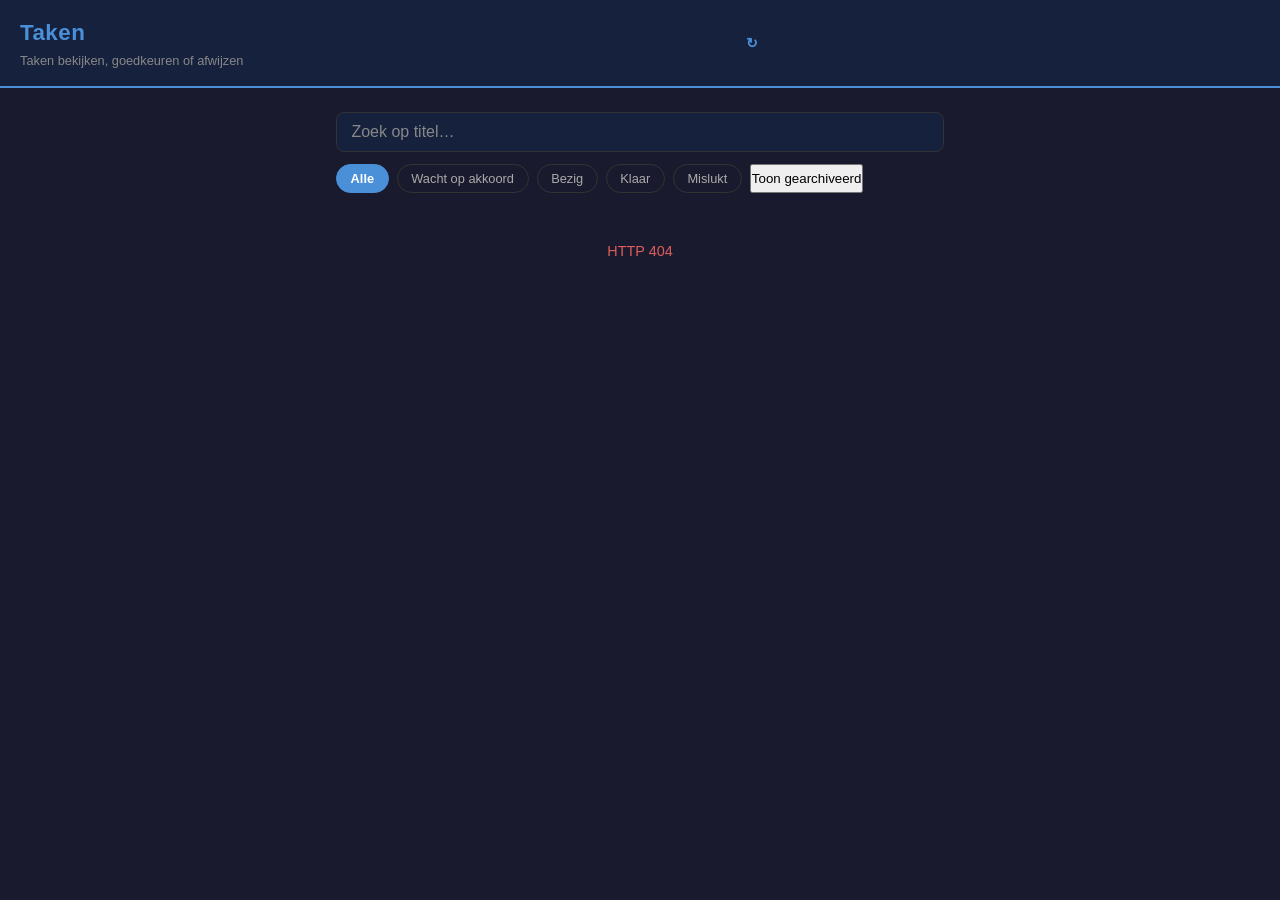
==== index.html @ 44b2c7ac "fix: archiveer-toggle niet meer behandeld als statusfilter De archive-knop had de klasse .filter-btn" ====
<!DOCTYPE html>
<html lang="nl">
<head>
  <meta charset="UTF-8" />
  <meta name="viewport" content="width=device-width, initial-scale=1.0" />
  <meta name="description" content="Takenlijst met akkoord en afwijs functie" />
  <meta name="theme-color" content="#4a90d9" />

  <title>Takenbeheer</title>

  <!-- PWA manifest -->
  <link rel="manifest" href="manifest.json" />

  <!-- iOS PWA support -->
  <meta name="apple-mobile-web-app-capable" content="yes" />
  <meta name="apple-mobile-web-app-status-bar-style" content="black-translucent" />
  <meta name="apple-mobile-web-app-title" content="Taken" />
  <link rel="apple-touch-icon" href="icons/icon-192.png" />

  <link rel="stylesheet" href="style.css" />
</head>
<body>

  <header class="app-header">
    <div class="header-content">
      <div>
        <h1 id="app-titel">Taken</h1>
        <p>Taken bekijken, goedkeuren of afwijzen</p>
      </div>
      <button id="btn-vernieuwen" class="btn btn-vernieuwen" type="button" aria-label="Vernieuwen">↻</button>
    </div>
  </header>

  <main>
    <!-- Search field -->
    <input id="taak-zoek" class="zoekveld" type="search" placeholder="Zoek op titel…" aria-label="Zoek in takenlijst" autocomplete="off" />

    <!-- Filter tabs -->
    <nav class="filter-tabs" aria-label="Filter op status">
      <button class="filter-btn active" type="button" data-filter="alle">Alle</button>
      <button class="filter-btn" type="button" data-filter="wacht_op_akkoord">Wacht op akkoord</button>
      <button class="filter-btn" type="button" data-filter="bezig">Bezig</button>
      <button class="filter-btn" type="button" data-filter="klaar">Klaar</button>
      <button class="filter-btn" type="button" data-filter="mislukt">Mislukt</button>
      <button class="filter-btn-gearchiveerd" type="button" id="btn-gearchiveerd">Toon gearchiveerd</button>
    </nav>

    <!-- Wacht op akkoord teller -->
    <div id="wacht-akkoord-teller" class="wacht-akkoord-teller" style="display: none;"></div>

    <!-- Task list, populated by app.js -->
    <ul id="taak-lijst" aria-live="polite" aria-label="Takenlijst">
      <li class="status-msg">Laden…</li>
    </ul>
  </main>

  <script src="app.js"></script>
</body>
</html>
---- style.css ----
/* === Reset & base === */
*, *::before, *::after {
  box-sizing: border-box;
  margin: 0;
  padding: 0;
}

html {
  font-size: 16px;
  -webkit-text-size-adjust: 100%;
}

body {
  font-family: -apple-system, BlinkMacSystemFont, 'Segoe UI', Roboto, sans-serif;
  background-color: #1a1a2e;
  color: #e8e8f0;
  min-height: 100vh;
  line-height: 1.5;
}

/* === App shell === */
.app-header {
  background-color: #16213e;
  border-bottom: 2px solid #4a90d9;
  padding: 1rem 1.25rem;
  position: sticky;
  top: 0;
  z-index: 100;
}

.header-content {
  display: flex;
  justify-content: space-between;
  align-items: center;
}

.btn-vernieuwen {
  background-color: transparent;
  color: #4a90d9;
  border: 1px solid #4a90d9;
  font-size: 1.2rem;
  padding: 0.3rem;
  width: 2.4rem;
  height: 2.4rem;
  border-radius: 50%;
  flex: 0 0 auto;
  display: flex;
  align-items: center;
  justify-content: center;
}

.btn-vernieuwen:hover {
  background-color: rgba(74, 144, 217, 0.1);
}

.app-header h1 {
  font-size: 1.25rem;
  font-weight: 700;
  color: #4a90d9;
  letter-spacing: 0.02em;
}

.app-header p {
  font-size: 0.8rem;
  color: #888;
  margin-top: 0.1rem;
}

main {
  padding: 1rem;
  max-width: 640px;
  margin: 0 auto;
}

/* === Search field === */
.zoekveld {
  display: block;
  width: 100%;
  margin-bottom: 0.75rem;
  padding: 0.6rem 0.9rem;
  border: 1.5px solid #333;
  border-radius: 0.5rem;
  background-color: #16213e;
  color: #e8e8f0;
  font-size: 1rem; /* 16px avoids iOS zoom on focus */
  font-family: inherit;
}

.zoekveld::placeholder {
  color: #888;
}

.zoekveld:focus {
  border-color: #4a90d9;
  outline: none;
}

/* === Status filter tabs === */
.filter-tabs {
  display: flex;
  gap: 0.5rem;
  flex-wrap: wrap; /* wrap on narrow screens so every option stays visible */
  margin-bottom: 1rem;
}

.filter-btn {
  flex-shrink: 0;
  padding: 0.4rem 0.85rem;
  border: 1.5px solid #333;
  border-radius: 1.5rem;
  background: transparent;
  color: #aaa;
  font-size: 0.8rem;
  cursor: pointer;
  transition: all 0.15s ease;
  white-space: nowrap;
}

.filter-btn:hover,
.filter-btn:focus {
  border-color: #4a90d9;
  color: #e8e8f0;
  outline: none;
}

.filter-btn.active {
  background-color: #4a90d9;
  border-color: #4a90d9;
  color: #fff;
  font-weight: 600;
}

/* === Wacht op akkoord teller === */
.wacht-akkoord-teller {
  background-color: rgba(255, 180, 0, 0.15);
  border: 1px solid rgba(255, 180, 0, 0.3);
  color: #f5a623;
  padding: 0.6rem 1rem;
  border-radius: 0.5rem;
  margin-bottom: 1rem;
  font-size: 0.9rem;
  font-weight: 500;
  text-align: center;
}

/* === Archived toggle button active state === */
.filter-btn-gearchiveerd.active {
  background-color: #f5a623;
  border-color: #f5a623;
  color: #1a1a2e;
  font-weight: 600;
}

/* === Task list === */
#taak-lijst {
  list-style: none;
  display: flex;
  flex-direction: column;
  gap: 0.75rem;
}

/* Loading / empty state */
.status-msg {
  text-align: center;
  padding: 2rem 1rem;
  color: #666;
  font-size: 0.9rem;
}

.status-msg.error {
  color: #e05c5c;
}

/* === Task card === */
.taak-kaart {
  background-color: #16213e;
  border-radius: 0.75rem;
  padding: 1rem 1.1rem;
  border: 1px solid #2a2a4a;
  transition: border-color 0.2s ease;
}

.taak-kaart:focus-within {
  border-color: #4a90d9;
}

/* Status badge */
.status-badge {
  display: inline-block;
  font-size: 0.7rem;
  font-weight: 700;
  text-transform: uppercase;
  letter-spacing: 0.05em;
  padding: 0.15rem 0.5rem;
  border-radius: 0.25rem;
  margin-bottom: 0.5rem;
}

.status-badge.nieuw {
  background-color: rgba(158, 158, 158, 0.15);
  color: #9e9e9e;
  border: 1px solid rgba(158, 158, 158, 0.3);
}

.status-badge.gepland {
  background-color: rgba(3, 169, 244, 0.15);
  color: #03a9f4;
  border: 1px solid rgba(3, 169, 244, 0.3);
}

.status-badge.bezig {
  background-color: rgba(33, 150, 243, 0.15);
  color: #2196f3;
  border: 1px solid rgba(33, 150, 243, 0.3);
}

.status-badge.wacht_op_akkoord {
  background-color: rgba(255, 180, 0, 0.15);
  color: #f5a623;
  border: 1px solid rgba(255, 180, 0, 0.3);
}

.status-badge.klaar {
  background-color: rgba(39, 174, 96, 0.15);
  color: #27ae60;
  border: 1px solid rgba(39, 174, 96, 0.3);
}

.status-badge.mislukt,
.status-badge.geannuleerd {
  background-color: rgba(224, 92, 92, 0.15);
  color: #e05c5c;
  border: 1px solid rgba(224, 92, 92, 0.3);
}

/* Task title */
.taak-titel {
  font-size: 0.95rem;
  font-weight: 500;
  color: #e8e8f0;
  margin-bottom: 0.25rem;
}

.taak-kaart[data-status="klaar"] .taak-titel,
.taak-kaart[data-status="mislukt"] .taak-titel,
.taak-kaart[data-status="geannuleerd"] .taak-titel {
  opacity: 0.7;
}

.taak-meta {
  font-size: 0.75rem;
  color: #888;
  margin-bottom: 0.75rem;
}

/* Action buttons */
.taak-acties {
  justify-content: flex-end;
  display: flex;
  gap: 0.6rem;
}

.btn {
  flex: 1;
  padding: 0.55rem 0.5rem;
  border: none;
  border-radius: 0.5rem;
  font-size: 0.875rem;
  font-weight: 600;
  cursor: pointer;
  transition: opacity 0.15s ease, transform 0.1s ease;
  display: flex;
  align-items: center;
  justify-content: center;
  gap: 0.3rem;
}

.btn:active:not(:disabled) {
  transform: scale(0.97);
}

.btn:focus {
  outline: 2px solid #4a90d9;
  outline-offset: 2px;
}

.btn:disabled {
  opacity: 0.5;
  cursor: not-allowed;
  transform: none;
}

.btn-akkoord {
  background-color: #27ae60;
  color: #fff;
}

.btn-akkoord:hover:not(:disabled) {
  opacity: 0.88;
}

.btn-afwijs {
  background-color: #e05c5c;
  color: #fff;
}

.btn-afwijs:hover:not(:disabled) {
  opacity: 0.88;
}

/* === Responsive: larger screens === */
@media (min-width: 480px) {
  .app-header h1 {
    font-size: 1.4rem;
  }

  .taak-titel {
    font-size: 1rem;
  }

  .btn {
    font-size: 0.9rem;
    padding: 0.6rem 0.75rem;
  }
}

@media (min-width: 640px) {
  main {
    padding: 1.5rem 1rem;
  }
}

/* === Generic icon button (reusable) === */
.icoon-knop {
  flex: none;
  display: inline-flex;
  align-items: center;
  justify-content: center;
  padding: 0.5rem;
  border: none;
  border-radius: 0.5rem;
  background: transparent;
  color: #aaa;
  cursor: pointer;
  transition: background-color 0.15s ease, color 0.15s ease;
  font-size: 1rem;
}

.icoon-knop:hover {
  background-color: rgba(74, 144, 217, 0.12);
  color: #4a90d9;
}

.icoon-knop:focus {
  outline: 2px solid #4a90d9;
  outline-offset: 2px;
}

/* === Task three-dot menu (dropdown) === */
.taak-menu {
  position: relative;
  display: inline-flex;
  flex-direction: column;
  align-items: flex-end;
}

.taak-menu-btn {
  font-size: 1.1rem;
  padding: 0.4rem 0.55rem;
  line-height: 1;
}

.taak-dropdown {
  position: fixed;
  background-color: #16213e;
  border: 1px solid #2a2a4a;
  border-radius: 0.5rem;
  min-width: 130px;
  list-style: none;
  padding: 0.3rem 0;
  z-index: 20;
  box-shadow: 0 4px 12px rgba(0, 0, 0, 0.3);
  display: none;
}




.taak-dropdown li {
  padding: 0.45rem 0.85rem;
  color: #e8e8f0;
  font-size: 0.85rem;
  cursor: pointer;
}

.taak-dropdown li:hover {
  background-color: rgba(74, 144, 217, 0.12);
  color: #4a90d9;
}
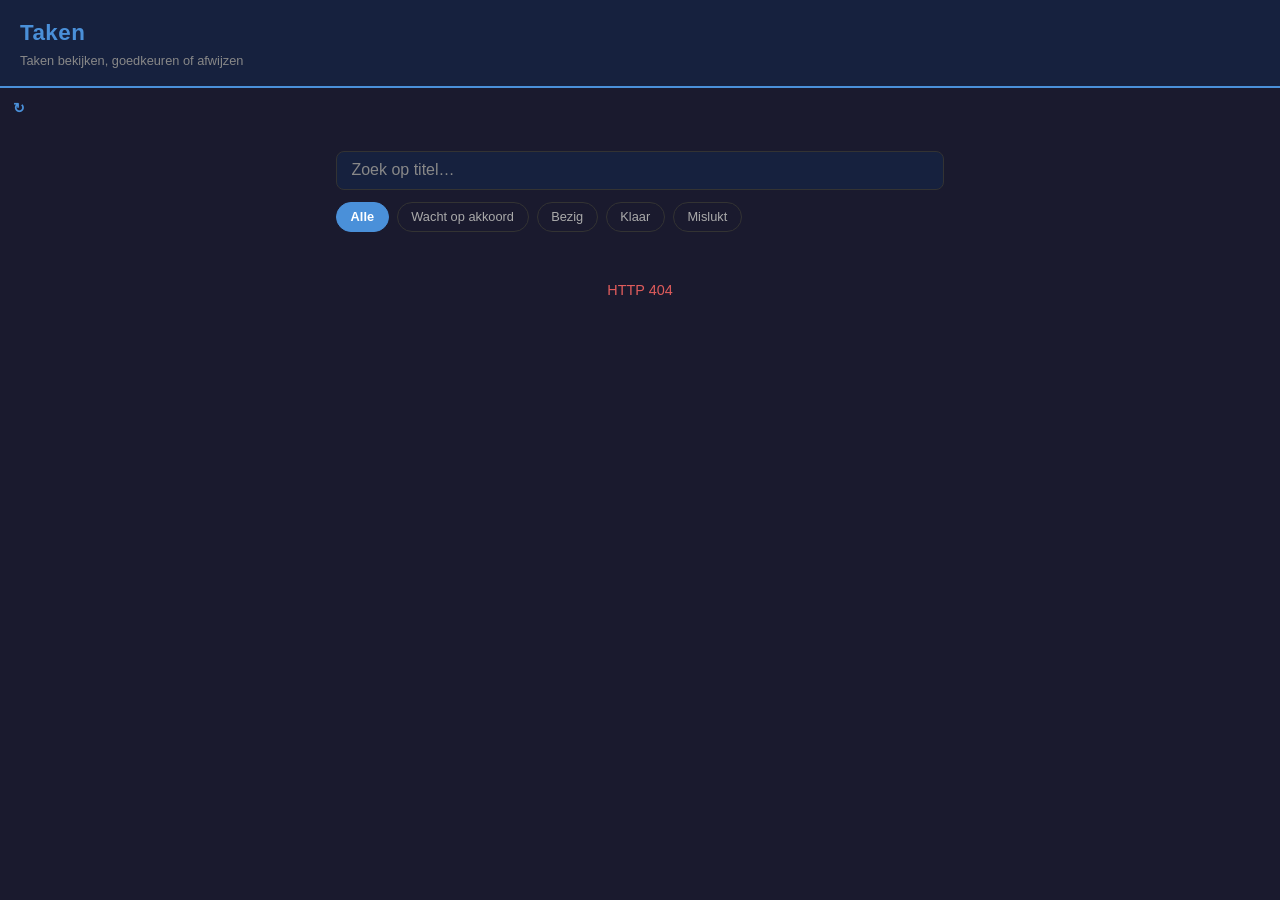
==== commit 500102ee: "Merge agent/bas-35: taak 35 van Bas Akkoord van Bas op 921ba1569fedc5bca54d0dc14f3dd03772e2ee5d. Gem" ====
--- a/index.html
+++ b/index.html
@@ -27,9 +27,10 @@
         <h1 id="app-titel">Taken</h1>
         <p>Taken bekijken, goedkeuren of afwijzen</p>
       </div>
-      <button id="btn-vernieuwen" class="btn btn-vernieuwen" type="button" aria-label="Vernieuwen">↻</button>
+    
     </div>
   </header>
+  <button id="btn-vernieuwen" class="btn btn-vernieuwen" type="button" aria-label="Vernieuwen">↻</button>
 
   <main>
     <!-- Search field -->
@@ -42,7 +43,6 @@
       <button class="filter-btn" type="button" data-filter="bezig">Bezig</button>
       <button class="filter-btn" type="button" data-filter="klaar">Klaar</button>
       <button class="filter-btn" type="button" data-filter="mislukt">Mislukt</button>
-      <button class="filter-btn-gearchiveerd" type="button" id="btn-gearchiveerd">Toon gearchiveerd</button>
     </nav>
 
     <!-- Wacht op akkoord teller -->
--- a/style.css
+++ b/style.css
@@ -141,14 +141,6 @@
   font-size: 0.9rem;
   font-weight: 500;
   text-align: center;
-}
-
-/* === Archived toggle button active state === */
-.filter-btn-gearchiveerd.active {
-  background-color: #f5a623;
-  border-color: #f5a623;
-  color: #1a1a2e;
-  font-weight: 600;
 }
 
 /* === Task list === */
@@ -398,3 +390,19 @@
   color: #4a90d9;
 }
 
+
+/* === Embedded in iframe (hub shell) === */
+html.ingebed .app-header {
+  display: none;
+}
+
+html.ingebed .btn-vernieuwen {
+  position: fixed;
+  top: 0.75rem;
+  right: 1rem;
+  z-index: 200;
+}
+
+html.ingebed main {
+  padding-top: 3rem;
+}
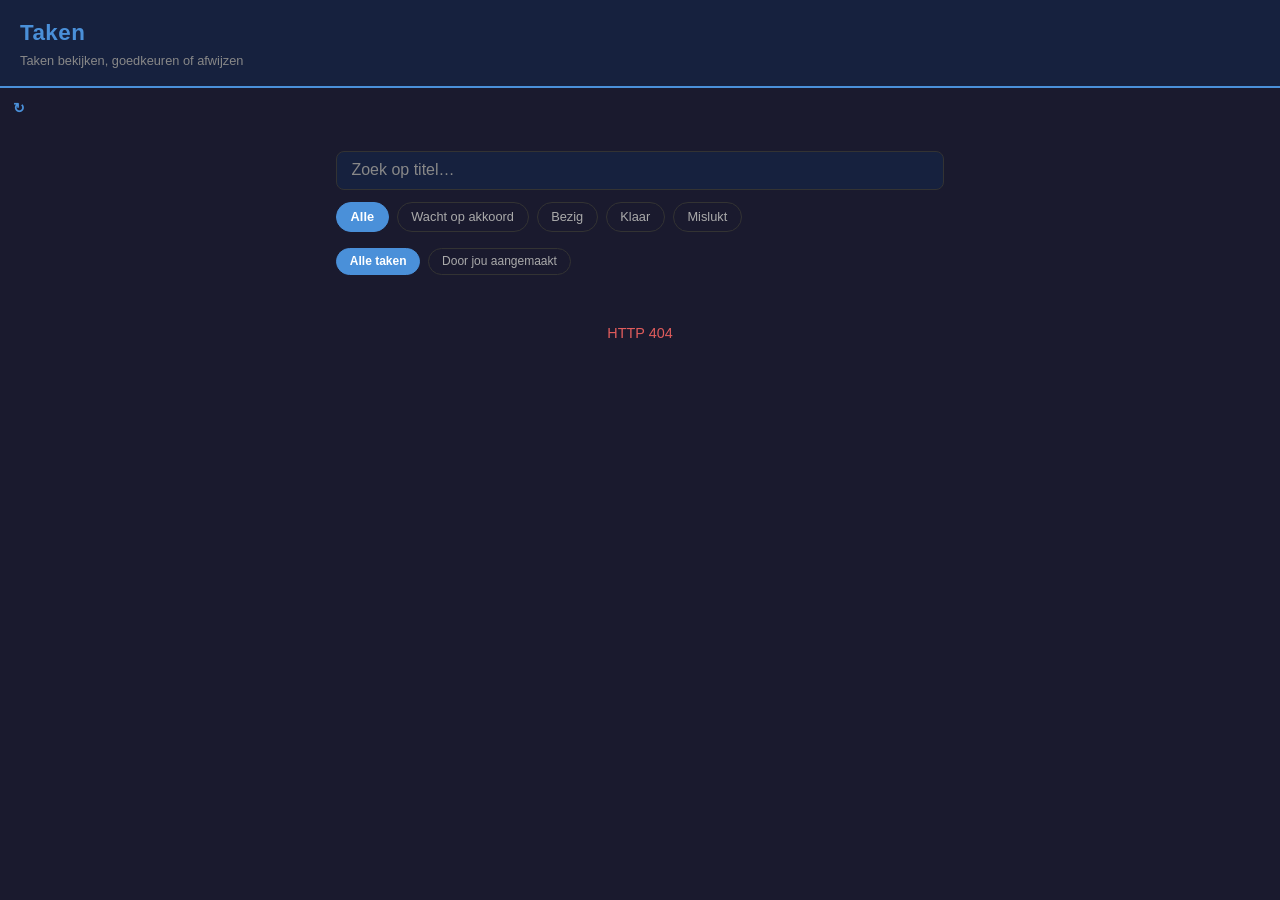
==== commit e6f236a2: "feat(taak 38): eigenaar-filter, gekleurde rand, eigen label, teller fix - Toevoegen van eigenaar-fil" ====
--- a/index.html
+++ b/index.html
@@ -45,6 +45,12 @@
       <button class="filter-btn" type="button" data-filter="mislukt">Mislukt</button>
     </nav>
 
+    <!-- Owner filter -->
+    <nav class="eigenaar-filter" aria-label="Filter op eigenaar">
+      <button class="eigenaar-filter-btn active" type="button" data-eigenaarfilter="alle">Alle taken</button>
+      <button class="eigenaar-filter-btn" type="button" data-eigenaarfilter="eigen">Door jou aangemaakt</button>
+    </nav>
+
     <!-- Wacht op akkoord teller -->
     <div id="wacht-akkoord-teller" class="wacht-akkoord-teller" style="display: none;"></div>
 
--- a/style.css
+++ b/style.css
@@ -130,7 +130,49 @@
   font-weight: 600;
 }
 
-/* === Wacht op akkoord teller === */
+
+/* === Owner filter === */
+.eigenaar-filter {
+  display: flex;
+  gap: 0.5rem;
+  flex-wrap: wrap;
+  margin-bottom: 1rem;
+}
+
+.eigenaar-filter-btn {
+  flex-shrink: 0;
+  padding: 0.35rem 0.8rem;
+  border: 1.5px solid #333;
+  border-radius: 1.5rem;
+  background: transparent;
+  color: #aaa;
+  font-size: 0.75rem;
+  cursor: pointer;
+  transition: all 0.15s ease;
+  white-space: nowrap;
+}
+
+.eigenaar-filter-btn:hover,
+.eigenaar-filter-btn:focus {
+  border-color: #4a90d9;
+  color: #e8e8f0;
+  outline: none;
+}
+
+.eigenaar-filter-btn.active {
+  background-color: #4a90d9;
+  border-color: #4a90d9;
+  color: #fff;
+  font-weight: 600;
+}
+
+/* === Owner label on task cards === */
+.eigenaar-label {
+  display: block;
+  font-size: 0.7rem;
+  font-weight: 600;
+  margin-bottom: 0.25rem;
+}
 .wacht-akkoord-teller {
   background-color: rgba(255, 180, 0, 0.15);
   border: 1px solid rgba(255, 180, 0, 0.3);
@@ -169,6 +211,7 @@
   border-radius: 0.75rem;
   padding: 1rem 1.1rem;
   border: 1px solid #2a2a4a;
+  border-left: 4px solid var(--eigenaar-kleur, transparent);
   transition: border-color 0.2s ease;
 }
 
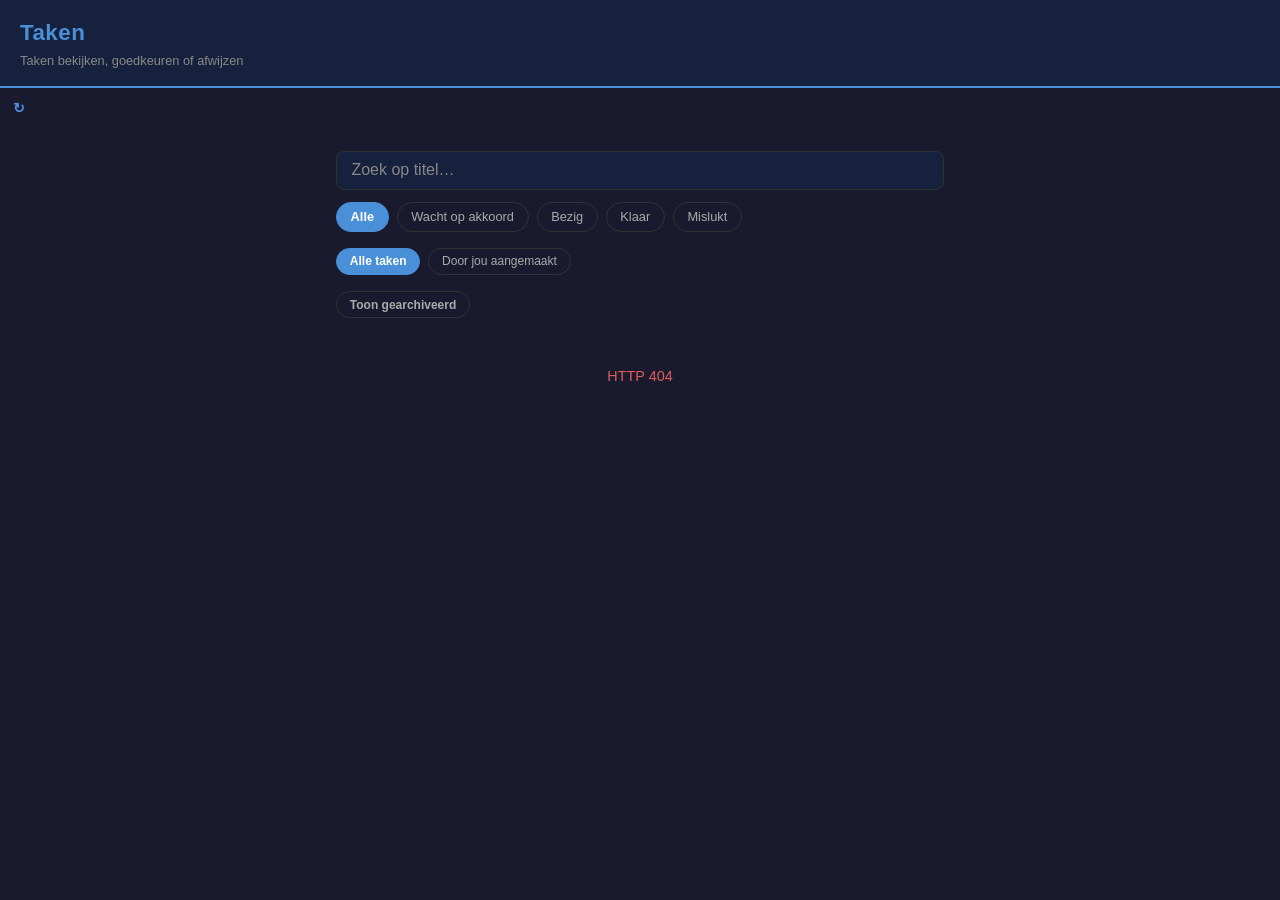
==== commit 22895c86: "feat(taak 40): knop om gearchiveerde taken te tonen of te verbergen Archive button on archived cards" ====
--- a/index.html
+++ b/index.html
@@ -51,6 +51,9 @@
       <button class="eigenaar-filter-btn" type="button" data-eigenaarfilter="eigen">Door jou aangemaakt</button>
     </nav>
 
+    <!-- Archived toggle -->
+    <button id="btn-toon-gearchiveerd" class="btn btn-toon-gearchiveerd" type="button" aria-pressed="false">Toon gearchiveerd</button>
+
     <!-- Wacht op akkoord teller -->
     <div id="wacht-akkoord-teller" class="wacht-akkoord-teller" style="display: none;"></div>
 
--- a/style.css
+++ b/style.css
@@ -449,3 +449,19 @@
 html.ingebed main {
   padding-top: 3rem;
 }
+
+.btn-toon-gearchiveerd {
+  margin-bottom: 1rem;
+  padding: 0.35rem 0.8rem;
+  border: 1.5px solid #333;
+  border-radius: 1.5rem;
+  background: transparent;
+  color: #aaa;
+  font-size: 0.75rem;
+  cursor: pointer;
+}
+
+.btn-toon-gearchiveerd[aria-pressed="true"] {
+  border-color: #4a90d9;
+  color: #e8e8f0;
+}
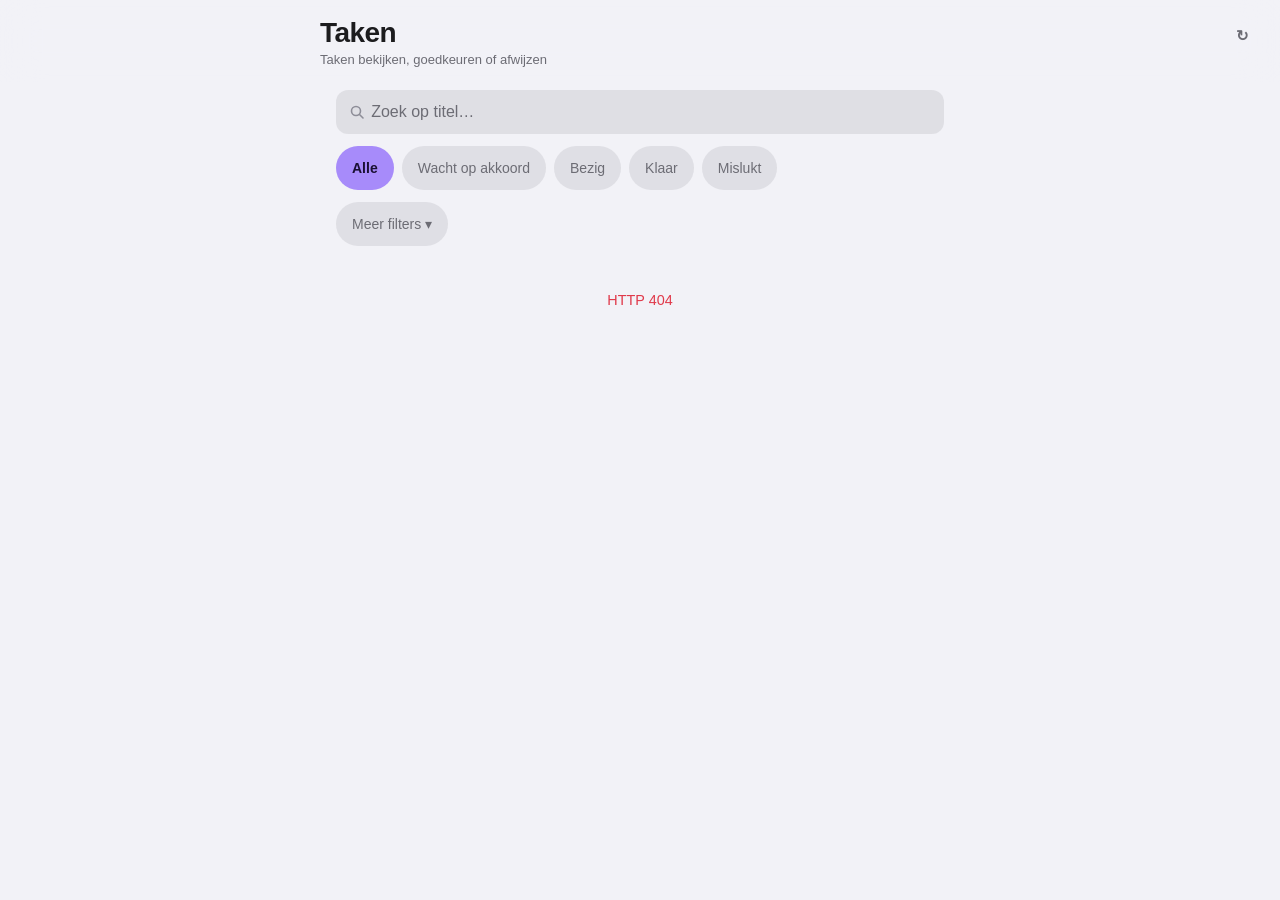
==== commit 89195eb4: "Toasts, reject bottom sheet, filter menu and relative time in app.js Replace alert()/confirm() for a" ====
--- a/index.html
+++ b/index.html
@@ -2,9 +2,9 @@
 <html lang="nl">
 <head>
   <meta charset="UTF-8" />
-  <meta name="viewport" content="width=device-width, initial-scale=1.0" />
+  <meta name="viewport" content="width=device-width, initial-scale=1.0, viewport-fit=cover" />
   <meta name="description" content="Takenlijst met akkoord en afwijs functie" />
-  <meta name="theme-color" content="#4a90d9" />
+  <meta name="theme-color" content="#a78bfa" />
 
   <title>Takenbeheer</title>
 
@@ -45,14 +45,17 @@
       <button class="filter-btn" type="button" data-filter="mislukt">Mislukt</button>
     </nav>
 
-    <!-- Owner filter -->
-    <nav class="eigenaar-filter" aria-label="Filter op eigenaar">
-      <button class="eigenaar-filter-btn active" type="button" data-eigenaarfilter="alle">Alle taken</button>
-      <button class="eigenaar-filter-btn" type="button" data-eigenaarfilter="eigen">Door jou aangemaakt</button>
-    </nav>
-
-    <!-- Archived toggle -->
-    <button id="btn-toon-gearchiveerd" class="btn btn-toon-gearchiveerd" type="button" aria-pressed="false">Toon gearchiveerd</button>
+    <!-- Secondary filters: owner filter and archived toggle in one small menu -->
+    <div class="filter-extra">
+      <button id="btn-filtermenu" class="btn btn-filtermenu" type="button" aria-expanded="false" aria-controls="filter-menu">Meer filters ▾</button>
+      <div id="filter-menu" class="filter-menu" hidden>
+        <nav class="eigenaar-filter" aria-label="Filter op eigenaar">
+          <button class="eigenaar-filter-btn active" type="button" data-eigenaarfilter="alle">Alle taken</button>
+          <button class="eigenaar-filter-btn" type="button" data-eigenaarfilter="eigen">Door jou aangemaakt</button>
+        </nav>
+        <button id="btn-toon-gearchiveerd" class="btn btn-toon-gearchiveerd" type="button" aria-pressed="false">Toon gearchiveerd</button>
+      </div>
+    </div>
 
     <!-- Wacht op akkoord teller -->
     <div id="wacht-akkoord-teller" class="wacht-akkoord-teller" style="display: none;"></div>
@@ -63,6 +66,24 @@
     </ul>
   </main>
 
+  <!-- Toasts for outcomes -->
+  <div id="toasts" class="toasts" aria-live="polite" aria-atomic="false"></div>
+
+  <!-- Bottom sheet: reject with reason -->
+  <div id="afwijs-sheet" class="sheet" hidden>
+    <div id="afwijs-backdrop" class="sheet-backdrop"></div>
+    <div class="sheet-paneel" role="dialog" aria-modal="true" aria-labelledby="afwijs-titel">
+      <h2 id="afwijs-titel" class="sheet-titel">Taak afwijzen</h2>
+      <p id="afwijs-taak" class="sheet-taak"></p>
+      <label for="afwijs-reden" class="sheet-label">Reden (optioneel)</label>
+      <textarea id="afwijs-reden" class="sheet-reden" rows="3" maxlength="500" placeholder="Waarom wijs je dit af?"></textarea>
+      <div class="sheet-acties">
+        <button id="afwijs-annuleer" class="btn btn-details" type="button">Annuleren</button>
+        <button id="afwijs-bevestig" class="btn btn-afwijs-bevestig" type="button">Afwijzen</button>
+      </div>
+    </div>
+  </div>
+
   <script src="app.js"></script>
 </body>
 </html>
--- a/style.css
+++ b/style.css
@@ -1,3 +1,57 @@
+/* === Theme tokens === */
+:root {
+  color-scheme: dark light;
+  --accent: #a78bfa;
+  --accent-light: #c4b5fd;
+  --accent-dark: #7c5cd6;
+  --accent-text: #c4b5fd;       /* accent for text/links on the background */
+  --on-accent: #1a1033;         /* text on a filled accent surface */
+  --bg: #0b0b10;
+  --card: #16161d;
+  --fill: rgba(255, 255, 255, 0.08);   /* search field, inactive chips */
+  --fill-hover: rgba(255, 255, 255, 0.13);
+  --text: #f2f2f7;
+  --text-2: #9a9aa5;
+  --text-3: #6c6c76;
+  --sep: rgba(255, 255, 255, 0.08);
+  --blur-bg: rgba(11, 11, 16, 0.78);
+  --shadow: 0 8px 28px rgba(0, 0, 0, 0.5);
+  --focus: 0 0 0 3px rgba(167, 139, 250, 0.45);
+  --dot-nieuw: #8e8e98;
+  --dot-gepland: #a5a5b0;
+  --dot-bezig: #e3b341;
+  --dot-wacht: #f0883e;
+  --dot-klaar: #4cc38a;
+  --dot-mislukt: #f0616d;
+  --safe-t: env(safe-area-inset-top, 0px);
+  --safe-r: env(safe-area-inset-right, 0px);
+  --safe-b: env(safe-area-inset-bottom, 0px);
+  --safe-l: env(safe-area-inset-left, 0px);
+}
+
+@media (prefers-color-scheme: light) {
+  :root {
+    --accent-text: #7c5cd6;
+    --bg: #f2f2f7;
+    --card: #ffffff;
+    --fill: rgba(60, 60, 67, 0.1);
+    --fill-hover: rgba(60, 60, 67, 0.16);
+    --text: #1c1c1e;
+    --text-2: #6c6c74;
+    --text-3: #8e8e96;
+    --sep: rgba(60, 60, 67, 0.12);
+    --blur-bg: rgba(242, 242, 247, 0.8);
+    --shadow: 0 8px 28px rgba(0, 0, 0, 0.16);
+    --focus: 0 0 0 3px rgba(124, 92, 214, 0.4);
+    --dot-nieuw: #8e8e93;
+    --dot-gepland: #aeaeb2;
+    --dot-bezig: #d99a00;
+    --dot-wacht: #e8710a;
+    --dot-klaar: #2fa56b;
+    --dot-mislukt: #e0394a;
+  }
+}
+
 /* === Reset & base === */
 *, *::before, *::after {
   box-sizing: border-box;
@@ -11,18 +65,38 @@
 }
 
 body {
-  font-family: -apple-system, BlinkMacSystemFont, 'Segoe UI', Roboto, sans-serif;
-  background-color: #1a1a2e;
-  color: #e8e8f0;
+  font-family: -apple-system, BlinkMacSystemFont, 'SF Pro Text', 'Segoe UI', Roboto, sans-serif;
+  background-color: var(--bg);
+  color: var(--text);
   min-height: 100vh;
-  line-height: 1.5;
+  line-height: 1.45;
+  -webkit-font-smoothing: antialiased;
+  padding-left: var(--safe-l);
+  padding-right: var(--safe-r);
+  padding-bottom: var(--safe-b);
+}
+
+button {
+  font-family: inherit;
+  -webkit-tap-highlight-color: transparent;
+}
+
+a {
+  color: var(--accent-text);
+}
+
+:focus-visible {
+  outline: 2px solid var(--accent);
+  outline-offset: 2px;
+  box-shadow: var(--focus);
 }
 
 /* === App shell === */
 .app-header {
-  background-color: #16213e;
-  border-bottom: 2px solid #4a90d9;
-  padding: 1rem 1.25rem;
+  background-color: var(--blur-bg);
+  -webkit-backdrop-filter: saturate(180%) blur(20px);
+  backdrop-filter: saturate(180%) blur(20px);
+  padding: calc(1rem + var(--safe-t)) 1.25rem 0.75rem;
   position: sticky;
   top: 0;
   z-index: 100;
@@ -32,156 +106,173 @@
   display: flex;
   justify-content: space-between;
   align-items: center;
+  max-width: 640px;
+  margin: 0 auto;
+  padding-right: 3.5rem; /* room for the refresh button */
+}
+
+.app-header h1 {
+  font-size: 28px;
+  line-height: 1.2;
+  font-weight: 700;
+  letter-spacing: -0.02em;
+  color: var(--text);
+}
+
+.app-header p {
+  font-size: 13px;
+  color: var(--text-2);
+  margin-top: 0.1rem;
 }
 
 .btn-vernieuwen {
-  background-color: transparent;
-  color: #4a90d9;
-  border: 1px solid #4a90d9;
-  font-size: 1.2rem;
-  padding: 0.3rem;
-  width: 2.4rem;
-  height: 2.4rem;
+  position: fixed;
+  top: calc(0.85rem + var(--safe-t));
+  right: calc(1rem + var(--safe-r));
+  z-index: 200;
+  width: 44px;
+  height: 44px;
+  padding: 0;
+  border: none;
   border-radius: 50%;
-  flex: 0 0 auto;
+  background-color: var(--fill);
+  color: var(--accent-text);
+  font-size: 1.25rem;
+  line-height: 1;
+  cursor: pointer;
   display: flex;
   align-items: center;
   justify-content: center;
+  transition: background-color 0.15s ease;
 }
 
 .btn-vernieuwen:hover {
-  background-color: rgba(74, 144, 217, 0.1);
-}
-
-.app-header h1 {
-  font-size: 1.25rem;
-  font-weight: 700;
-  color: #4a90d9;
-  letter-spacing: 0.02em;
-}
-
-.app-header p {
-  font-size: 0.8rem;
-  color: #888;
-  margin-top: 0.1rem;
+  background-color: var(--fill-hover);
 }
 
 main {
-  padding: 1rem;
+  padding: 0.5rem 1rem 2rem;
   max-width: 640px;
   margin: 0 auto;
 }
 
-/* === Search field === */
+/* === Search field (iOS style) === */
 .zoekveld {
   display: block;
   width: 100%;
+  min-height: 44px;
   margin-bottom: 0.75rem;
-  padding: 0.6rem 0.9rem;
-  border: 1.5px solid #333;
-  border-radius: 0.5rem;
-  background-color: #16213e;
-  color: #e8e8f0;
+  padding: 0.6rem 0.9rem 0.6rem 2.2rem;
+  border: none;
+  border-radius: 12px;
+  background-color: var(--fill);
+  background-image: url("data:image/svg+xml,%3Csvg xmlns='http://www.w3.org/2000/svg' width='16' height='16' viewBox='0 0 16 16' fill='none' stroke='%238e8e98' stroke-width='1.6' stroke-linecap='round'%3E%3Ccircle cx='7' cy='7' r='4.5'/%3E%3Cpath d='m10.5 10.5 3.5 3.5'/%3E%3C/svg%3E");
+  background-repeat: no-repeat;
+  background-position: 0.8rem center;
+  color: var(--text);
   font-size: 1rem; /* 16px avoids iOS zoom on focus */
-  font-family: inherit;
+  -webkit-appearance: none;
+  appearance: none;
 }
 
 .zoekveld::placeholder {
-  color: #888;
+  color: var(--text-2);
 }
 
 .zoekveld:focus {
-  border-color: #4a90d9;
   outline: none;
-}
-
-/* === Status filter tabs === */
+  box-shadow: var(--focus);
+}
+
+/* === Chips: status filter (one scrollable row) === */
 .filter-tabs {
   display: flex;
+  flex-wrap: nowrap;
   gap: 0.5rem;
-  flex-wrap: wrap; /* wrap on narrow screens so every option stays visible */
-  margin-bottom: 1rem;
-}
-
-.filter-btn {
+  overflow-x: auto;
+  -webkit-overflow-scrolling: touch;
+  scrollbar-width: none;
+  margin: 0 -1rem 0.75rem;
+  padding: 0 1rem;
+}
+
+.filter-tabs::-webkit-scrollbar {
+  display: none;
+}
+
+.filter-btn,
+.eigenaar-filter-btn,
+.btn-toon-gearchiveerd {
   flex-shrink: 0;
-  padding: 0.4rem 0.85rem;
-  border: 1.5px solid #333;
-  border-radius: 1.5rem;
-  background: transparent;
-  color: #aaa;
-  font-size: 0.8rem;
+  min-height: 44px;
+  padding: 0.4rem 1rem;
+  border: none;
+  border-radius: 999px;
+  background: var(--fill);
+  color: var(--text-2);
+  font-size: 0.875rem;
+  font-weight: 500;
   cursor: pointer;
-  transition: all 0.15s ease;
   white-space: nowrap;
+  transition: background-color 0.15s ease, color 0.15s ease;
 }
 
 .filter-btn:hover,
-.filter-btn:focus {
-  border-color: #4a90d9;
-  color: #e8e8f0;
-  outline: none;
-}
-
-.filter-btn.active {
-  background-color: #4a90d9;
-  border-color: #4a90d9;
-  color: #fff;
+.eigenaar-filter-btn:hover,
+.btn-toon-gearchiveerd:hover {
+  background: var(--fill-hover);
+  color: var(--text);
+}
+
+.filter-btn.active,
+.eigenaar-filter-btn.active,
+.btn-toon-gearchiveerd[aria-pressed="true"] {
+  background: var(--accent);
+  color: var(--on-accent);
   font-weight: 600;
 }
-
 
 /* === Owner filter === */
 .eigenaar-filter {
   display: flex;
+  flex-wrap: nowrap;
   gap: 0.5rem;
-  flex-wrap: wrap;
+  overflow-x: auto;
+  scrollbar-width: none;
+  margin: 0 -1rem 0.75rem;
+  padding: 0 1rem;
+}
+
+.eigenaar-filter::-webkit-scrollbar {
+  display: none;
+}
+
+.btn.btn-toon-gearchiveerd {
+  display: block;
+  flex: none;
   margin-bottom: 1rem;
-}
-
-.eigenaar-filter-btn {
-  flex-shrink: 0;
-  padding: 0.35rem 0.8rem;
-  border: 1.5px solid #333;
-  border-radius: 1.5rem;
-  background: transparent;
-  color: #aaa;
-  font-size: 0.75rem;
-  cursor: pointer;
-  transition: all 0.15s ease;
-  white-space: nowrap;
-}
-
-.eigenaar-filter-btn:hover,
-.eigenaar-filter-btn:focus {
-  border-color: #4a90d9;
-  color: #e8e8f0;
-  outline: none;
-}
-
-.eigenaar-filter-btn.active {
-  background-color: #4a90d9;
-  border-color: #4a90d9;
-  color: #fff;
+  padding: 0.4rem 1rem;
+  border-radius: 999px;
+  background: var(--fill);
+  color: var(--text-2);
+  font-size: 0.875rem;
+  font-weight: 500;
+}
+
+.btn.btn-toon-gearchiveerd[aria-pressed="true"] {
+  background: var(--accent);
+  color: var(--on-accent);
   font-weight: 600;
 }
 
-/* === Owner label on task cards === */
-.eigenaar-label {
-  display: block;
-  font-size: 0.7rem;
-  font-weight: 600;
-  margin-bottom: 0.25rem;
-}
+/* === Pending-approval counter === */
 .wacht-akkoord-teller {
-  background-color: rgba(255, 180, 0, 0.15);
-  border: 1px solid rgba(255, 180, 0, 0.3);
-  color: #f5a623;
-  padding: 0.6rem 1rem;
-  border-radius: 0.5rem;
+  background-color: var(--card);
+  color: var(--text-2);
+  padding: 0.7rem 1rem;
+  border-radius: 14px;
   margin-bottom: 1rem;
-  font-size: 0.9rem;
-  font-weight: 500;
+  font-size: 13px;
   text-align: center;
 }
 
@@ -193,117 +284,147 @@
   gap: 0.75rem;
 }
 
-/* Loading / empty state */
 .status-msg {
   text-align: center;
   padding: 2rem 1rem;
-  color: #666;
+  color: var(--text-3);
   font-size: 0.9rem;
 }
 
 .status-msg.error {
-  color: #e05c5c;
+  color: var(--dot-mislukt);
 }
 
 /* === Task card === */
 .taak-kaart {
-  background-color: #16213e;
-  border-radius: 0.75rem;
+  display: flex;
+  flex-direction: column;
+  background-color: var(--card);
+  border-radius: 16px;
   padding: 1rem 1.1rem;
-  border: 1px solid #2a2a4a;
-  border-left: 4px solid var(--eigenaar-kleur, transparent);
-  transition: border-color 0.2s ease;
+  border: none;
 }
 
 .taak-kaart:focus-within {
-  border-color: #4a90d9;
-}
-
-/* Status badge */
-.status-badge {
-  display: inline-block;
-  font-size: 0.7rem;
-  font-weight: 700;
-  text-transform: uppercase;
-  letter-spacing: 0.05em;
-  padding: 0.15rem 0.5rem;
-  border-radius: 0.25rem;
-  margin-bottom: 0.5rem;
-}
-
-.status-badge.nieuw {
-  background-color: rgba(158, 158, 158, 0.15);
-  color: #9e9e9e;
-  border: 1px solid rgba(158, 158, 158, 0.3);
-}
-
-.status-badge.gepland {
-  background-color: rgba(3, 169, 244, 0.15);
-  color: #03a9f4;
-  border: 1px solid rgba(3, 169, 244, 0.3);
-}
-
-.status-badge.bezig {
-  background-color: rgba(33, 150, 243, 0.15);
-  color: #2196f3;
-  border: 1px solid rgba(33, 150, 243, 0.3);
-}
-
-.status-badge.wacht_op_akkoord {
-  background-color: rgba(255, 180, 0, 0.15);
-  color: #f5a623;
-  border: 1px solid rgba(255, 180, 0, 0.3);
-}
-
-.status-badge.klaar {
-  background-color: rgba(39, 174, 96, 0.15);
-  color: #27ae60;
-  border: 1px solid rgba(39, 174, 96, 0.3);
-}
-
-.status-badge.mislukt,
-.status-badge.geannuleerd {
-  background-color: rgba(224, 92, 92, 0.15);
-  color: #e05c5c;
-  border: 1px solid rgba(224, 92, 92, 0.3);
-}
-
-/* Task title */
+  box-shadow: var(--focus);
+}
+
+/* Visual order: title first, then status, then meta */
+.taak-titel { order: 1; }
+.status-badge { order: 2; }
+.taak-meta { order: 3; }
+.taak-submeta { order: 4; }
+.eigenaar-label { order: 5; }
+.taak-acties { order: 6; }
+
 .taak-titel {
-  font-size: 0.95rem;
-  font-weight: 500;
-  color: #e8e8f0;
-  margin-bottom: 0.25rem;
+  font-size: 17px;
+  font-weight: 600;
+  line-height: 1.3;
+  letter-spacing: -0.01em;
+  color: var(--text);
+  overflow-wrap: anywhere;
 }
 
 .taak-kaart[data-status="klaar"] .taak-titel,
 .taak-kaart[data-status="mislukt"] .taak-titel,
 .taak-kaart[data-status="geannuleerd"] .taak-titel {
-  opacity: 0.7;
-}
+  color: var(--text-2);
+}
+
+/* Status: small coloured dot plus label */
+.status-badge {
+  --dot: var(--dot-nieuw);
+  align-self: flex-start;
+  display: inline-flex;
+  align-items: center;
+  gap: 0.4rem;
+  margin: 0.3rem 0 0.15rem;
+  font-size: 13px;
+  font-weight: 500;
+  color: var(--text-2);
+}
+
+.status-badge::before {
+  content: "";
+  width: 8px;
+  height: 8px;
+  border-radius: 50%;
+  background-color: var(--dot);
+  flex: none;
+}
+
+.status-badge.gepland { --dot: var(--dot-gepland); }
+.status-badge.bezig { --dot: var(--dot-bezig); }
+.status-badge.wacht_op_akkoord { --dot: var(--dot-wacht); }
+.status-badge.klaar { --dot: var(--dot-klaar); }
+.status-badge.mislukt { --dot: var(--dot-mislukt); }
+.status-badge.geannuleerd { --dot: var(--dot-nieuw); }
 
 .taak-meta {
-  font-size: 0.75rem;
-  color: #888;
-  margin-bottom: 0.75rem;
-}
-
-/* Action buttons */
+  font-size: 13px;
+  color: var(--text-2);
+  overflow-wrap: anywhere;
+}
+
+/* Owner colour as a small dot before the meta line */
+.taak-meta::before {
+  content: "";
+  display: inline-block;
+  width: 8px;
+  height: 8px;
+  margin-right: 0.4rem;
+  border-radius: 50%;
+  background-color: var(--eigenaar-kleur, var(--text-3));
+  vertical-align: 0.05em;
+}
+
+.taak-submeta {
+  display: block;
+  margin-top: 0.15rem;
+  color: var(--text-2);
+  font-size: 13px;
+  overflow-wrap: anywhere;
+}
+
+.taak-looptijd {
+  display: inline-block;
+  margin-left: 0.5rem;
+  color: var(--text-2);
+  font-variant-numeric: tabular-nums;
+}
+
+.eigenaar-label {
+  display: block;
+  margin-top: 0.15rem;
+  font-size: 13px;
+  font-weight: 500;
+  /* app.js sets an inline owner color; the owner is shown by the dot, so keep the text gray */
+  color: var(--text-2) !important;
+}
+
+/* === Actions === */
 .taak-acties {
+  display: flex;
+  flex-wrap: wrap;
   justify-content: flex-end;
-  display: flex;
-  gap: 0.6rem;
+  align-items: center;
+  gap: 0.5rem;
+  margin-top: 0.75rem;
 }
 
 .btn {
   flex: 1;
-  padding: 0.55rem 0.5rem;
+  min-height: 44px;
+  padding: 0.55rem 1rem;
   border: none;
-  border-radius: 0.5rem;
-  font-size: 0.875rem;
+  border-radius: 12px;
+  background: transparent;
+  color: var(--text-2);
+  font-size: 0.95rem;
   font-weight: 600;
   cursor: pointer;
-  transition: opacity 0.15s ease, transform 0.1s ease;
+  transition: opacity 0.15s ease, transform 0.1s ease, background-color 0.15s ease;
   display: flex;
   align-items: center;
   justify-content: center;
@@ -314,84 +435,101 @@
   transform: scale(0.97);
 }
 
-.btn:focus {
-  outline: 2px solid #4a90d9;
-  outline-offset: 2px;
-}
-
 .btn:disabled {
-  opacity: 0.5;
+  opacity: 0.45;
   cursor: not-allowed;
   transform: none;
 }
 
+/* Primary: Akkoord, filled accent */
 .btn-akkoord {
-  background-color: #27ae60;
-  color: #fff;
+  background-color: var(--accent);
+  color: var(--on-accent);
 }
 
 .btn-akkoord:hover:not(:disabled) {
-  opacity: 0.88;
-}
-
-.btn-afwijs {
-  background-color: #e05c5c;
-  color: #fff;
-}
-
-.btn-afwijs:hover:not(:disabled) {
-  opacity: 0.88;
-}
-
-/* === Responsive: larger screens === */
-@media (min-width: 480px) {
-  .app-header h1 {
-    font-size: 1.4rem;
-  }
-
-  .taak-titel {
-    font-size: 1rem;
-  }
-
-  .btn {
-    font-size: 0.9rem;
-    padding: 0.6rem 0.75rem;
+  background-color: var(--accent-light);
+}
+
+/* Secondary: grey text button */
+.btn-afwijs,
+.btn-details {
+  background: transparent;
+  color: var(--text-2);
+  flex: 0 1 auto;
+}
+
+.btn-afwijs:hover:not(:disabled),
+.btn-details:hover:not(:disabled) {
+  background-color: var(--fill);
+  color: var(--text);
+}
+
+/* Approval sentence as a block above the buttons */
+.akkoord-zin {
+  flex: 1 1 100%;
+  padding: 0.7rem 0.85rem;
+  border-radius: 12px;
+  background-color: var(--fill);
+  color: var(--text);
+  font-size: 0.9rem;
+  line-height: 1.4;
+}
+
+.taak-details {
+  flex: 1 1 100%;
+  max-height: 50vh;
+  overflow: auto;
+  white-space: pre-wrap;
+  overflow-wrap: anywhere;
+  padding: 0.75rem;
+  border-radius: 12px;
+  background: var(--fill);
+  color: var(--text);
+  font-size: 0.875rem;
+  text-align: left;
+}
+
+.taak-details[hidden] {
+  display: none;
+}
+
+@media (max-width: 479px) {
+  .taak-details {
+    max-width: 100%;
   }
 }
 
 @media (min-width: 640px) {
   main {
-    padding: 1.5rem 1rem;
+    padding: 0.5rem 1rem 2rem;
   }
 }
 
-/* === Generic icon button (reusable) === */
+/* === Icon button === */
 .icoon-knop {
   flex: none;
   display: inline-flex;
   align-items: center;
   justify-content: center;
+  min-width: 44px;
+  min-height: 44px;
   padding: 0.5rem;
   border: none;
-  border-radius: 0.5rem;
+  border-radius: 12px;
   background: transparent;
-  color: #aaa;
+  color: var(--text-2);
   cursor: pointer;
   transition: background-color 0.15s ease, color 0.15s ease;
   font-size: 1rem;
 }
 
 .icoon-knop:hover {
-  background-color: rgba(74, 144, 217, 0.12);
-  color: #4a90d9;
-}
-
-.icoon-knop:focus {
-  outline: 2px solid #4a90d9;
-  outline-offset: 2px;
-}
-
-/* === Task three-dot menu (dropdown) === */
+  background-color: var(--fill);
+  color: var(--accent-text);
+}
+
+/* === Task three-dot menu === */
 .taak-menu {
   position: relative;
   display: inline-flex;
@@ -400,39 +538,45 @@
 }
 
 .taak-menu-btn {
-  font-size: 1.1rem;
-  padding: 0.4rem 0.55rem;
+  font-size: 1.2rem;
   line-height: 1;
 }
 
 .taak-dropdown {
   position: fixed;
-  background-color: #16213e;
-  border: 1px solid #2a2a4a;
-  border-radius: 0.5rem;
-  min-width: 130px;
+  background-color: var(--card);
+  border-radius: 14px;
+  min-width: 160px;
   list-style: none;
-  padding: 0.3rem 0;
-  z-index: 20;
-  box-shadow: 0 4px 12px rgba(0, 0, 0, 0.3);
+  padding: 0.3rem;
+  z-index: 300;
+  box-shadow: var(--shadow);
   display: none;
 }
 
-
-
-
-.taak-dropdown li {
-  padding: 0.45rem 0.85rem;
-  color: #e8e8f0;
-  font-size: 0.85rem;
+.taak-dropdown button {
+  display: block;
+  width: 100%;
+  min-height: 44px;
+  padding: 0.5rem 0.85rem;
+  border: 0;
+  border-radius: 10px;
+  background: transparent;
+  color: var(--text);
+  text-align: left;
+  font: inherit;
   cursor: pointer;
 }
 
-.taak-dropdown li:hover {
-  background-color: rgba(74, 144, 217, 0.12);
-  color: #4a90d9;
-}
-
+.taak-dropdown button:hover:not([aria-disabled="true"]) {
+  background-color: var(--fill);
+  color: var(--accent-text);
+}
+
+.taak-dropdown button[aria-disabled="true"] {
+  color: var(--text-3);
+  cursor: default;
+}
 
 /* === Embedded in iframe (hub shell) === */
 html.ingebed .app-header {
@@ -440,28 +584,156 @@
 }
 
 html.ingebed .btn-vernieuwen {
+  top: calc(0.5rem + var(--safe-t));
+}
+
+html.ingebed main {
+  padding-top: calc(3.5rem + var(--safe-t));
+}
+
+/* === Reduced motion === */
+@media (prefers-reduced-motion: reduce) {
+  *, *::before, *::after {
+    transition: none !important;
+    animation: none !important;
+    scroll-behavior: auto !important;
+  }
+  .btn:active:not(:disabled) {
+    transform: none;
+  }
+}
+
+/* === Secondary filter menu === */
+.filter-extra {
+  margin-bottom: 0.75rem;
+}
+
+.btn.btn-filtermenu {
+  min-height: 44px;
+  padding: 0.4rem 1rem;
+  border-radius: 999px;
+  background: var(--fill);
+  color: var(--text-2);
+  font-size: 0.875rem;
+  font-weight: 500;
+}
+
+.btn.btn-filtermenu.actief {
+  color: var(--accent-text);
+}
+
+.filter-menu {
+  margin-top: 0.5rem;
+  padding: 0.75rem;
+  border-radius: 14px;
+  background: var(--card);
+}
+
+.filter-menu[hidden] {
+  display: none;
+}
+
+.filter-menu .eigenaar-filter {
+  margin: 0 0 0.5rem;
+  padding: 0;
+}
+
+.filter-menu .btn.btn-toon-gearchiveerd {
+  margin-bottom: 0;
+}
+
+/* === Toasts === */
+.toasts {
   position: fixed;
-  top: 0.75rem;
-  right: 1rem;
-  z-index: 200;
-}
-
-html.ingebed main {
-  padding-top: 3rem;
-}
-
-.btn-toon-gearchiveerd {
-  margin-bottom: 1rem;
-  padding: 0.35rem 0.8rem;
-  border: 1.5px solid #333;
-  border-radius: 1.5rem;
-  background: transparent;
-  color: #aaa;
-  font-size: 0.75rem;
-  cursor: pointer;
-}
-
-.btn-toon-gearchiveerd[aria-pressed="true"] {
-  border-color: #4a90d9;
-  color: #e8e8f0;
-}
+  left: 50%;
+  bottom: calc(1rem + var(--safe-b));
+  transform: translateX(-50%);
+  display: flex;
+  flex-direction: column;
+  gap: 0.5rem;
+  width: min(92vw, 420px);
+  z-index: 500;
+  pointer-events: none;
+}
+
+.toast {
+  padding: 0.75rem 1rem;
+  border-radius: 12px;
+  background: var(--card);
+  color: var(--text);
+  border-left: 4px solid var(--accent);
+  box-shadow: var(--shadow);
+  font-size: 0.9rem;
+}
+
+.toast-fout {
+  border-left-color: var(--dot-mislukt);
+}
+
+/* === Bottom sheet === */
+.sheet[hidden] {
+  display: none;
+}
+
+.sheet-backdrop {
+  position: fixed;
+  inset: 0;
+  background: rgba(0, 0, 0, 0.55);
+  z-index: 600;
+}
+
+.sheet-paneel {
+  position: fixed;
+  left: 0;
+  right: 0;
+  bottom: 0;
+  max-width: 560px;
+  margin: 0 auto;
+  padding: 1.25rem 1.25rem calc(1.25rem + var(--safe-b));
+  background: var(--card);
+  border-radius: 20px 20px 0 0;
+  box-shadow: var(--shadow);
+  z-index: 601;
+}
+
+.sheet-titel {
+  margin: 0 0 0.25rem;
+  font-size: 1.1rem;
+}
+
+.sheet-taak {
+  margin: 0 0 0.75rem;
+  color: var(--text-2);
+  font-size: 0.9rem;
+}
+
+.sheet-label {
+  display: block;
+  margin-bottom: 0.25rem;
+  color: var(--text-2);
+  font-size: 0.85rem;
+}
+
+.sheet-reden {
+  box-sizing: border-box;
+  width: 100%;
+  padding: 0.6rem 0.75rem;
+  border: none;
+  border-radius: 12px;
+  background: var(--fill);
+  color: var(--text);
+  font: inherit;
+  resize: vertical;
+}
+
+.sheet-acties {
+  display: flex;
+  justify-content: flex-end;
+  gap: 0.5rem;
+  margin-top: 0.75rem;
+}
+
+.btn-afwijs-bevestig {
+  background-color: var(--accent);
+  color: var(--on-accent);
+}
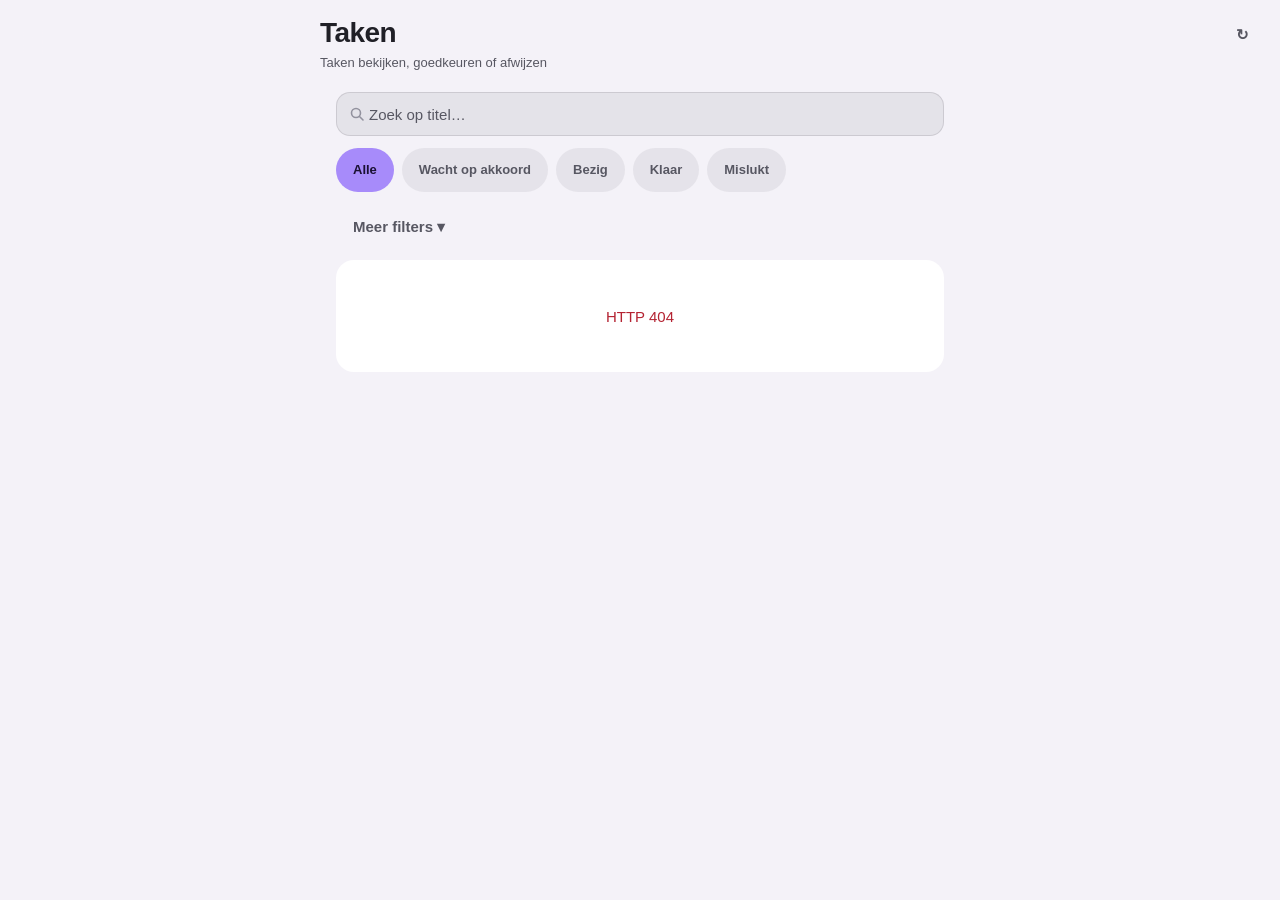
==== commit 57973153: "Pas huisstijl toe in takeninterface" ====
--- a/index.html
+++ b/index.html
@@ -4,7 +4,8 @@
   <meta charset="UTF-8" />
   <meta name="viewport" content="width=device-width, initial-scale=1.0, viewport-fit=cover" />
   <meta name="description" content="Takenlijst met akkoord en afwijs functie" />
-  <meta name="theme-color" content="#a78bfa" />
+  <meta name="theme-color" content="#0b0b10" media="(prefers-color-scheme: dark)" />
+  <meta name="theme-color" content="#a78bfa" media="(prefers-color-scheme: light)" />
 
   <title>Takenbeheer</title>
 
@@ -58,7 +59,7 @@
     </div>
 
     <!-- Wacht op akkoord teller -->
-    <div id="wacht-akkoord-teller" class="wacht-akkoord-teller" style="display: none;"></div>
+    <div id="wacht-akkoord-teller" class="wacht-akkoord-teller" hidden></div>
 
     <!-- Task list, populated by app.js -->
     <ul id="taak-lijst" aria-live="polite" aria-label="Takenlijst">
@@ -84,6 +85,18 @@
     </div>
   </div>
 
+  <div id="annuleer-sheet" class="sheet" hidden>
+    <div id="annuleer-backdrop" class="sheet-backdrop"></div>
+    <div class="sheet-paneel" role="alertdialog" aria-modal="true" aria-labelledby="annuleer-titel" aria-describedby="annuleer-tekst">
+      <h2 id="annuleer-titel" class="sheet-titel">Taak annuleren?</h2>
+      <p id="annuleer-tekst" class="sheet-taak"></p>
+      <div class="sheet-acties">
+        <button id="annuleer-terug" class="btn btn-details" type="button">Terug</button>
+        <button id="annuleer-bevestig" class="btn btn-afwijs-bevestig" type="button">Annuleer taak</button>
+      </div>
+    </div>
+  </div>
+
   <script src="app.js"></script>
 </body>
 </html>
--- a/style.css
+++ b/style.css
@@ -1,28 +1,58 @@
-/* === Theme tokens === */
+/* Compact visual system: component rules below use these shared tokens. */
 :root {
   color-scheme: dark light;
   --accent: #a78bfa;
   --accent-light: #c4b5fd;
   --accent-dark: #7c5cd6;
-  --accent-text: #c4b5fd;       /* accent for text/links on the background */
-  --on-accent: #1a1033;         /* text on a filled accent surface */
+  --accent-text: #c4b5fd;
+  --on-accent: #1a1033;
   --bg: #0b0b10;
   --card: #16161d;
-  --fill: rgba(255, 255, 255, 0.08);   /* search field, inactive chips */
+  --fill: rgba(255, 255, 255, 0.08);
   --fill-hover: rgba(255, 255, 255, 0.13);
   --text: #f2f2f7;
-  --text-2: #9a9aa5;
-  --text-3: #6c6c76;
-  --sep: rgba(255, 255, 255, 0.08);
-  --blur-bg: rgba(11, 11, 16, 0.78);
-  --shadow: 0 8px 28px rgba(0, 0, 0, 0.5);
-  --focus: 0 0 0 3px rgba(167, 139, 250, 0.45);
-  --dot-nieuw: #8e8e98;
-  --dot-gepland: #a5a5b0;
+  --text-2: #b4b4c0;
+  --text-3: #92929e;
+  --sep: rgba(255, 255, 255, 0.12);
+  --danger: #ff7b86;
+  --owner-dot: var(--accent);
+  --backdrop: rgba(0, 0, 0, 0.58);
+  --danger-fill: #b42332;
+  --danger-fill-hover: #98202d;
+  --on-danger: #ffffff;
+  --dot-nieuw: #a1a1aa;
+  --dot-gepland: #c4c4cd;
   --dot-bezig: #e3b341;
   --dot-wacht: #f0883e;
   --dot-klaar: #4cc38a;
   --dot-mislukt: #f0616d;
+  --blur-bg: rgba(11, 11, 16, 0.88);
+  --shadow: 0 8px 28px rgba(0, 0, 0, 0.32);
+  --focus: 0 0 0 3px rgba(167, 139, 250, 0.42);
+  --r-s: 10px;
+  --r-m: 14px;
+  --r-l: 18px;
+  --r-xl: 22px;
+  --pill: 999px;
+  --font: -apple-system, BlinkMacSystemFont, 'SF Pro Text', 'Segoe UI', Roboto, sans-serif;
+  --font-mono: ui-monospace, SFMono-Regular, Menlo, Consolas, monospace;
+  --fs-title: 28px;
+  --fs-headline: 17px;
+  --fs-body: 15px;
+  --fs-sub: 13px;
+  --fs-cap: 12px;
+  --lh-title: 1.2;
+  --lh-headline: 1.3;
+  --lh-body: 1.45;
+  --lh-compact: 1.35;
+  --ls-title: -0.02em;
+  --ls-headline: -0.01em;
+  --space-1: 4px;
+  --space-2: 8px;
+  --space-3: 12px;
+  --space-4: 16px;
+  --space-5: 24px;
+  --space-6: 32px;
   --safe-t: env(safe-area-inset-top, 0px);
   --safe-r: env(safe-area-inset-right, 0px);
   --safe-b: env(safe-area-inset-bottom, 0px);
@@ -31,709 +61,159 @@
 
 @media (prefers-color-scheme: light) {
   :root {
-    --accent-text: #7c5cd6;
-    --bg: #f2f2f7;
+    color-scheme: light;
+    --accent-text: #6543b7;
+    --bg: #f4f2f8;
     --card: #ffffff;
-    --fill: rgba(60, 60, 67, 0.1);
-    --fill-hover: rgba(60, 60, 67, 0.16);
-    --text: #1c1c1e;
-    --text-2: #6c6c74;
-    --text-3: #8e8e96;
-    --sep: rgba(60, 60, 67, 0.12);
-    --blur-bg: rgba(242, 242, 247, 0.8);
-    --shadow: 0 8px 28px rgba(0, 0, 0, 0.16);
-    --focus: 0 0 0 3px rgba(124, 92, 214, 0.4);
-    --dot-nieuw: #8e8e93;
-    --dot-gepland: #aeaeb2;
-    --dot-bezig: #d99a00;
-    --dot-wacht: #e8710a;
-    --dot-klaar: #2fa56b;
-    --dot-mislukt: #e0394a;
+    --fill: rgba(60, 60, 67, 0.08);
+    --fill-hover: rgba(60, 60, 67, 0.14);
+    --text: #202027;
+    --text-2: #575762;
+    --text-3: #70707b;
+    --sep: rgba(60, 60, 67, 0.14);
+    --danger: #b42332;
+    --owner-dot: var(--accent);
+    --backdrop: rgba(0, 0, 0, 0.42);
+    --danger-fill: #b42332;
+    --danger-fill-hover: #921c29;
+    --on-danger: #ffffff;
+    --dot-nieuw: #777781;
+    --dot-gepland: #8a8a94;
+    --dot-bezig: #9a6500;
+    --dot-wacht: #a64b00;
+    --dot-klaar: #087443;
+    --dot-mislukt: #b42332;
+    --blur-bg: rgba(244, 242, 248, 0.9);
+    --shadow: 0 8px 28px rgba(0, 0, 0, 0.14);
+    --focus: 0 0 0 3px rgba(101, 67, 183, 0.3);
   }
 }
 
-/* === Reset & base === */
-*, *::before, *::after {
-  box-sizing: border-box;
-  margin: 0;
-  padding: 0;
-}
-
-html {
-  font-size: 16px;
-  -webkit-text-size-adjust: 100%;
-}
-
+*, *::before, *::after { box-sizing: border-box; margin: 0; padding: 0; }
+html { -webkit-text-size-adjust: 100%; }
 body {
-  font-family: -apple-system, BlinkMacSystemFont, 'SF Pro Text', 'Segoe UI', Roboto, sans-serif;
-  background-color: var(--bg);
+  min-height: 100vh;
+  padding: 0 var(--safe-r) var(--safe-b) var(--safe-l);
+  background: var(--bg);
   color: var(--text);
-  min-height: 100vh;
-  line-height: 1.45;
+  font: var(--fs-body)/var(--lh-body) var(--font);
   -webkit-font-smoothing: antialiased;
-  padding-left: var(--safe-l);
-  padding-right: var(--safe-r);
-  padding-bottom: var(--safe-b);
-}
-
-button {
-  font-family: inherit;
-  -webkit-tap-highlight-color: transparent;
-}
-
-a {
-  color: var(--accent-text);
-}
-
-:focus-visible {
-  outline: 2px solid var(--accent);
-  outline-offset: 2px;
-  box-shadow: var(--focus);
-}
-
-/* === App shell === */
+}
+button, input, textarea { font: inherit; }
+button { -webkit-tap-highlight-color: transparent; }
+a { color: var(--accent-text); }
+:focus-visible { outline: 2px solid var(--accent); outline-offset: 2px; box-shadow: var(--focus); }
+
 .app-header {
-  background-color: var(--blur-bg);
+  position: sticky; top: 0; z-index: 100;
+  padding: calc(var(--space-4) + var(--safe-t)) var(--space-4) var(--space-3);
+  background: var(--blur-bg);
   -webkit-backdrop-filter: saturate(180%) blur(20px);
   backdrop-filter: saturate(180%) blur(20px);
-  padding: calc(1rem + var(--safe-t)) 1.25rem 0.75rem;
-  position: sticky;
-  top: 0;
-  z-index: 100;
-}
-
-.header-content {
-  display: flex;
-  justify-content: space-between;
-  align-items: center;
-  max-width: 640px;
-  margin: 0 auto;
-  padding-right: 3.5rem; /* room for the refresh button */
-}
-
-.app-header h1 {
-  font-size: 28px;
-  line-height: 1.2;
-  font-weight: 700;
-  letter-spacing: -0.02em;
-  color: var(--text);
-}
-
-.app-header p {
-  font-size: 13px;
-  color: var(--text-2);
-  margin-top: 0.1rem;
-}
-
+}
+.header-content { display: flex; align-items: center; justify-content: space-between; max-width: 640px; margin: 0 auto; padding-right: calc(var(--space-6) + var(--space-4)); }
+.app-header h1 { color: var(--text); font-size: var(--fs-title); line-height: var(--lh-title); font-weight: 700; letter-spacing: var(--ls-title); }
+.app-header p { margin-top: var(--space-1); color: var(--text-2); font-size: var(--fs-sub); }
 .btn-vernieuwen {
-  position: fixed;
-  top: calc(0.85rem + var(--safe-t));
-  right: calc(1rem + var(--safe-r));
-  z-index: 200;
-  width: 44px;
-  height: 44px;
-  padding: 0;
-  border: none;
-  border-radius: 50%;
-  background-color: var(--fill);
-  color: var(--accent-text);
-  font-size: 1.25rem;
-  line-height: 1;
-  cursor: pointer;
-  display: flex;
-  align-items: center;
-  justify-content: center;
-  transition: background-color 0.15s ease;
-}
-
-.btn-vernieuwen:hover {
-  background-color: var(--fill-hover);
-}
-
-main {
-  padding: 0.5rem 1rem 2rem;
-  max-width: 640px;
-  margin: 0 auto;
-}
-
-/* === Search field (iOS style) === */
+  position: fixed; top: calc(var(--space-3) + var(--safe-t)); right: calc(var(--space-4) + var(--safe-r)); z-index: 200;
+  display: flex; width: 44px; height: 44px; align-items: center; justify-content: center;
+  padding: 0; border: 0; border-radius: var(--r-m); background: var(--fill); color: var(--accent-text);
+  font-size: var(--fs-headline); line-height: 1; cursor: pointer; transition: background-color 180ms ease;
+}
+.btn-vernieuwen:hover { background: var(--fill-hover); }
+main { max-width: 640px; margin: 0 auto; padding: var(--space-2) var(--space-4) var(--space-6); }
+
 .zoekveld {
-  display: block;
-  width: 100%;
-  min-height: 44px;
-  margin-bottom: 0.75rem;
-  padding: 0.6rem 0.9rem 0.6rem 2.2rem;
-  border: none;
-  border-radius: 12px;
-  background-color: var(--fill);
-  background-image: url("data:image/svg+xml,%3Csvg xmlns='http://www.w3.org/2000/svg' width='16' height='16' viewBox='0 0 16 16' fill='none' stroke='%238e8e98' stroke-width='1.6' stroke-linecap='round'%3E%3Ccircle cx='7' cy='7' r='4.5'/%3E%3Cpath d='m10.5 10.5 3.5 3.5'/%3E%3C/svg%3E");
-  background-repeat: no-repeat;
-  background-position: 0.8rem center;
-  color: var(--text);
-  font-size: 1rem; /* 16px avoids iOS zoom on focus */
-  -webkit-appearance: none;
-  appearance: none;
-}
-
-.zoekveld::placeholder {
-  color: var(--text-2);
-}
-
-.zoekveld:focus {
-  outline: none;
-  box-shadow: var(--focus);
-}
-
-/* === Chips: status filter (one scrollable row) === */
-.filter-tabs {
-  display: flex;
-  flex-wrap: nowrap;
-  gap: 0.5rem;
-  overflow-x: auto;
-  -webkit-overflow-scrolling: touch;
-  scrollbar-width: none;
-  margin: 0 -1rem 0.75rem;
-  padding: 0 1rem;
-}
-
-.filter-tabs::-webkit-scrollbar {
-  display: none;
-}
-
-.filter-btn,
-.eigenaar-filter-btn,
-.btn-toon-gearchiveerd {
-  flex-shrink: 0;
-  min-height: 44px;
-  padding: 0.4rem 1rem;
-  border: none;
-  border-radius: 999px;
-  background: var(--fill);
-  color: var(--text-2);
-  font-size: 0.875rem;
-  font-weight: 500;
-  cursor: pointer;
-  white-space: nowrap;
-  transition: background-color 0.15s ease, color 0.15s ease;
-}
-
-.filter-btn:hover,
-.eigenaar-filter-btn:hover,
-.btn-toon-gearchiveerd:hover {
-  background: var(--fill-hover);
-  color: var(--text);
-}
-
-.filter-btn.active,
-.eigenaar-filter-btn.active,
-.btn-toon-gearchiveerd[aria-pressed="true"] {
-  background: var(--accent);
-  color: var(--on-accent);
-  font-weight: 600;
-}
-
-/* === Owner filter === */
-.eigenaar-filter {
-  display: flex;
-  flex-wrap: nowrap;
-  gap: 0.5rem;
-  overflow-x: auto;
-  scrollbar-width: none;
-  margin: 0 -1rem 0.75rem;
-  padding: 0 1rem;
-}
-
-.eigenaar-filter::-webkit-scrollbar {
-  display: none;
-}
-
-.btn.btn-toon-gearchiveerd {
-  display: block;
-  flex: none;
-  margin-bottom: 1rem;
-  padding: 0.4rem 1rem;
-  border-radius: 999px;
-  background: var(--fill);
-  color: var(--text-2);
-  font-size: 0.875rem;
-  font-weight: 500;
-}
-
-.btn.btn-toon-gearchiveerd[aria-pressed="true"] {
-  background: var(--accent);
-  color: var(--on-accent);
-  font-weight: 600;
-}
-
-/* === Pending-approval counter === */
-.wacht-akkoord-teller {
-  background-color: var(--card);
-  color: var(--text-2);
-  padding: 0.7rem 1rem;
-  border-radius: 14px;
-  margin-bottom: 1rem;
-  font-size: 13px;
-  text-align: center;
-}
-
-/* === Task list === */
-#taak-lijst {
-  list-style: none;
-  display: flex;
-  flex-direction: column;
-  gap: 0.75rem;
-}
-
-.status-msg {
-  text-align: center;
-  padding: 2rem 1rem;
-  color: var(--text-3);
-  font-size: 0.9rem;
-}
-
-.status-msg.error {
-  color: var(--dot-mislukt);
-}
-
-/* === Task card === */
-.taak-kaart {
-  display: flex;
-  flex-direction: column;
-  background-color: var(--card);
-  border-radius: 16px;
-  padding: 1rem 1.1rem;
-  border: none;
-}
-
-.taak-kaart:focus-within {
-  box-shadow: var(--focus);
-}
-
-/* Visual order: title first, then status, then meta */
-.taak-titel { order: 1; }
-.status-badge { order: 2; }
-.taak-meta { order: 3; }
-.taak-submeta { order: 4; }
-.eigenaar-label { order: 5; }
-.taak-acties { order: 6; }
-
-.taak-titel {
-  font-size: 17px;
-  font-weight: 600;
-  line-height: 1.3;
-  letter-spacing: -0.01em;
-  color: var(--text);
-  overflow-wrap: anywhere;
-}
-
-.taak-kaart[data-status="klaar"] .taak-titel,
-.taak-kaart[data-status="mislukt"] .taak-titel,
-.taak-kaart[data-status="geannuleerd"] .taak-titel {
-  color: var(--text-2);
-}
-
-/* Status: small coloured dot plus label */
-.status-badge {
-  --dot: var(--dot-nieuw);
-  align-self: flex-start;
-  display: inline-flex;
-  align-items: center;
-  gap: 0.4rem;
-  margin: 0.3rem 0 0.15rem;
-  font-size: 13px;
-  font-weight: 500;
-  color: var(--text-2);
-}
-
-.status-badge::before {
-  content: "";
-  width: 8px;
-  height: 8px;
-  border-radius: 50%;
-  background-color: var(--dot);
-  flex: none;
-}
-
+  display: block; width: 100%; min-height: 44px; margin-bottom: var(--space-3); padding: var(--space-2) var(--space-3) var(--space-2) var(--space-6);
+  border: 1px solid var(--sep); border-radius: var(--r-m); background: var(--fill); color: var(--text); font-size: var(--fs-body);
+  background-image: url("data:image/svg+xml,%3Csvg xmlns='http://www.w3.org/2000/svg' width='16' height='16' viewBox='0 0 16 16' fill='none' stroke='%2392929e' stroke-width='1.6' stroke-linecap='round'%3E%3Ccircle cx='7' cy='7' r='4.5'/%3E%3Cpath d='m10.5 10.5 3.5 3.5'/%3E%3C/svg%3E");
+  background-repeat: no-repeat; background-position: var(--space-3) center; appearance: none;
+}
+.zoekveld::placeholder { color: var(--text-2); }
+.zoekveld:focus { outline: none; box-shadow: var(--focus); }
+.filter-tabs, .eigenaar-filter { display: flex; flex-wrap: nowrap; gap: var(--space-2); overflow-x: auto; scrollbar-width: none; -webkit-overflow-scrolling: touch; }
+.filter-tabs { margin: 0 calc(-1 * var(--space-4)) var(--space-3); padding: 0 var(--space-4); }
+.filter-tabs::-webkit-scrollbar, .eigenaar-filter::-webkit-scrollbar { display: none; }
+.filter-btn, .eigenaar-filter-btn, .btn-toon-gearchiveerd, .btn-filtermenu {
+  flex-shrink: 0; min-height: 44px; padding: var(--space-2) var(--space-4); border: 1px solid transparent; border-radius: var(--pill);
+  background: var(--fill); color: var(--text-2); font-size: var(--fs-sub); font-weight: 600; cursor: pointer; white-space: nowrap;
+  transition: background-color 180ms ease, color 180ms ease;
+}
+.filter-btn:hover, .eigenaar-filter-btn:hover, .btn-toon-gearchiveerd:hover, .btn-filtermenu:hover { background: var(--fill-hover); color: var(--text); }
+.filter-btn.active, .eigenaar-filter-btn.active, .btn-toon-gearchiveerd[aria-pressed="true"] { background: var(--accent); color: var(--on-accent); }
+.filter-extra { margin-bottom: var(--space-3); }
+.btn.btn-filtermenu { min-height: 44px; }
+.btn.btn-filtermenu.actief { border-color: var(--accent); color: var(--accent-text); }
+.filter-menu { margin-top: var(--space-2); padding: var(--space-3); border: 1px solid var(--sep); border-radius: var(--r-l); background: var(--card); }
+.filter-menu[hidden] { display: none; }
+.filter-menu .eigenaar-filter { margin-bottom: var(--space-2); }
+.btn.btn-toon-gearchiveerd { display: block; flex: none; }
+.filter-menu .btn.btn-toon-gearchiveerd { margin-bottom: 0; }
+.wacht-akkoord-teller { margin-bottom: var(--space-3); padding: var(--space-3) var(--space-4); border-radius: var(--r-m); background: var(--fill); color: var(--text-2); font-size: var(--fs-sub); text-align: center; }
+.wacht-akkoord-teller[hidden] { display: none; }
+
+#taak-lijst { display: flex; flex-direction: column; gap: var(--space-3); list-style: none; }
+.status-msg { display: grid; min-height: 112px; place-items: center; padding: var(--space-5); border-radius: var(--r-l); background: var(--card); color: var(--text-2); font-size: var(--fs-body); text-align: center; }
+.status-msg.error { color: var(--danger); }
+.taak-kaart { display: flex; flex-direction: column; padding: var(--space-4); border: 1px solid var(--sep); border-radius: var(--r-l); background: var(--card); }
+.taak-kaart:focus-within { box-shadow: var(--focus); }
+.taak-titel { order: 1; color: var(--text); font-size: var(--fs-headline); font-weight: 600; line-height: var(--lh-headline); letter-spacing: var(--ls-headline); overflow-wrap: anywhere; }
+.status-badge { --dot: var(--dot-nieuw); order: 2; display: inline-flex; align-self: flex-start; align-items: center; gap: var(--space-2); margin: var(--space-2) 0 var(--space-1); color: var(--text-2); font-size: var(--fs-sub); font-weight: 600; }
+.status-badge::before, .taak-meta::before { content: ""; flex: none; width: var(--space-2); height: var(--space-2); border-radius: var(--pill); background: var(--dot, var(--owner-dot, var(--text-3))); }
 .status-badge.gepland { --dot: var(--dot-gepland); }
 .status-badge.bezig { --dot: var(--dot-bezig); }
 .status-badge.wacht_op_akkoord { --dot: var(--dot-wacht); }
 .status-badge.klaar { --dot: var(--dot-klaar); }
 .status-badge.mislukt { --dot: var(--dot-mislukt); }
 .status-badge.geannuleerd { --dot: var(--dot-nieuw); }
-
-.taak-meta {
-  font-size: 13px;
-  color: var(--text-2);
-  overflow-wrap: anywhere;
-}
-
-/* Owner colour as a small dot before the meta line */
-.taak-meta::before {
-  content: "";
-  display: inline-block;
-  width: 8px;
-  height: 8px;
-  margin-right: 0.4rem;
-  border-radius: 50%;
-  background-color: var(--eigenaar-kleur, var(--text-3));
-  vertical-align: 0.05em;
-}
-
-.taak-submeta {
-  display: block;
-  margin-top: 0.15rem;
-  color: var(--text-2);
-  font-size: 13px;
-  overflow-wrap: anywhere;
-}
-
-.taak-looptijd {
-  display: inline-block;
-  margin-left: 0.5rem;
-  color: var(--text-2);
-  font-variant-numeric: tabular-nums;
-}
-
-.eigenaar-label {
-  display: block;
-  margin-top: 0.15rem;
-  font-size: 13px;
-  font-weight: 500;
-  /* app.js sets an inline owner color; the owner is shown by the dot, so keep the text gray */
-  color: var(--text-2) !important;
-}
-
-/* === Actions === */
-.taak-acties {
-  display: flex;
-  flex-wrap: wrap;
-  justify-content: flex-end;
-  align-items: center;
-  gap: 0.5rem;
-  margin-top: 0.75rem;
-}
-
-.btn {
-  flex: 1;
-  min-height: 44px;
-  padding: 0.55rem 1rem;
-  border: none;
-  border-radius: 12px;
-  background: transparent;
-  color: var(--text-2);
-  font-size: 0.95rem;
-  font-weight: 600;
-  cursor: pointer;
-  transition: opacity 0.15s ease, transform 0.1s ease, background-color 0.15s ease;
-  display: flex;
-  align-items: center;
-  justify-content: center;
-  gap: 0.3rem;
-}
-
-.btn:active:not(:disabled) {
-  transform: scale(0.97);
-}
-
-.btn:disabled {
-  opacity: 0.45;
-  cursor: not-allowed;
-  transform: none;
-}
-
-/* Primary: Akkoord, filled accent */
-.btn-akkoord {
-  background-color: var(--accent);
-  color: var(--on-accent);
-}
-
-.btn-akkoord:hover:not(:disabled) {
-  background-color: var(--accent-light);
-}
-
-/* Secondary: grey text button */
-.btn-afwijs,
-.btn-details {
-  background: transparent;
-  color: var(--text-2);
-  flex: 0 1 auto;
-}
-
-.btn-afwijs:hover:not(:disabled),
-.btn-details:hover:not(:disabled) {
-  background-color: var(--fill);
-  color: var(--text);
-}
-
-/* Approval sentence as a block above the buttons */
-.akkoord-zin {
-  flex: 1 1 100%;
-  padding: 0.7rem 0.85rem;
-  border-radius: 12px;
-  background-color: var(--fill);
-  color: var(--text);
-  font-size: 0.9rem;
-  line-height: 1.4;
-}
-
-.taak-details {
-  flex: 1 1 100%;
-  max-height: 50vh;
-  overflow: auto;
-  white-space: pre-wrap;
-  overflow-wrap: anywhere;
-  padding: 0.75rem;
-  border-radius: 12px;
-  background: var(--fill);
-  color: var(--text);
-  font-size: 0.875rem;
-  text-align: left;
-}
-
-.taak-details[hidden] {
-  display: none;
-}
-
-@media (max-width: 479px) {
-  .taak-details {
-    max-width: 100%;
-  }
-}
-
-@media (min-width: 640px) {
-  main {
-    padding: 0.5rem 1rem 2rem;
-  }
-}
-
-/* === Icon button === */
-.icoon-knop {
-  flex: none;
-  display: inline-flex;
-  align-items: center;
-  justify-content: center;
-  min-width: 44px;
-  min-height: 44px;
-  padding: 0.5rem;
-  border: none;
-  border-radius: 12px;
-  background: transparent;
-  color: var(--text-2);
-  cursor: pointer;
-  transition: background-color 0.15s ease, color 0.15s ease;
-  font-size: 1rem;
-}
-
-.icoon-knop:hover {
-  background-color: var(--fill);
-  color: var(--accent-text);
-}
-
-/* === Task three-dot menu === */
-.taak-menu {
-  position: relative;
-  display: inline-flex;
-  flex-direction: column;
-  align-items: flex-end;
-}
-
-.taak-menu-btn {
-  font-size: 1.2rem;
-  line-height: 1;
-}
-
-.taak-dropdown {
-  position: fixed;
-  background-color: var(--card);
-  border-radius: 14px;
-  min-width: 160px;
-  list-style: none;
-  padding: 0.3rem;
-  z-index: 300;
-  box-shadow: var(--shadow);
-  display: none;
-}
-
-.taak-dropdown button {
-  display: block;
-  width: 100%;
-  min-height: 44px;
-  padding: 0.5rem 0.85rem;
-  border: 0;
-  border-radius: 10px;
-  background: transparent;
-  color: var(--text);
-  text-align: left;
-  font: inherit;
-  cursor: pointer;
-}
-
-.taak-dropdown button:hover:not([aria-disabled="true"]) {
-  background-color: var(--fill);
-  color: var(--accent-text);
-}
-
-.taak-dropdown button[aria-disabled="true"] {
-  color: var(--text-3);
-  cursor: default;
-}
-
-/* === Embedded in iframe (hub shell) === */
-html.ingebed .app-header {
-  display: none;
-}
-
-html.ingebed .btn-vernieuwen {
-  top: calc(0.5rem + var(--safe-t));
-}
-
-html.ingebed main {
-  padding-top: calc(3.5rem + var(--safe-t));
-}
-
-/* === Reduced motion === */
-@media (prefers-reduced-motion: reduce) {
-  *, *::before, *::after {
-    transition: none !important;
-    animation: none !important;
-    scroll-behavior: auto !important;
-  }
-  .btn:active:not(:disabled) {
-    transform: none;
-  }
-}
-
-/* === Secondary filter menu === */
-.filter-extra {
-  margin-bottom: 0.75rem;
-}
-
-.btn.btn-filtermenu {
-  min-height: 44px;
-  padding: 0.4rem 1rem;
-  border-radius: 999px;
-  background: var(--fill);
-  color: var(--text-2);
-  font-size: 0.875rem;
-  font-weight: 500;
-}
-
-.btn.btn-filtermenu.actief {
-  color: var(--accent-text);
-}
-
-.filter-menu {
-  margin-top: 0.5rem;
-  padding: 0.75rem;
-  border-radius: 14px;
-  background: var(--card);
-}
-
-.filter-menu[hidden] {
-  display: none;
-}
-
-.filter-menu .eigenaar-filter {
-  margin: 0 0 0.5rem;
-  padding: 0;
-}
-
-.filter-menu .btn.btn-toon-gearchiveerd {
-  margin-bottom: 0;
-}
-
-/* === Toasts === */
-.toasts {
-  position: fixed;
-  left: 50%;
-  bottom: calc(1rem + var(--safe-b));
-  transform: translateX(-50%);
-  display: flex;
-  flex-direction: column;
-  gap: 0.5rem;
-  width: min(92vw, 420px);
-  z-index: 500;
-  pointer-events: none;
-}
-
-.toast {
-  padding: 0.75rem 1rem;
-  border-radius: 12px;
-  background: var(--card);
-  color: var(--text);
-  border-left: 4px solid var(--accent);
-  box-shadow: var(--shadow);
-  font-size: 0.9rem;
-}
-
-.toast-fout {
-  border-left-color: var(--dot-mislukt);
-}
-
-/* === Bottom sheet === */
-.sheet[hidden] {
-  display: none;
-}
-
-.sheet-backdrop {
-  position: fixed;
-  inset: 0;
-  background: rgba(0, 0, 0, 0.55);
-  z-index: 600;
-}
-
-.sheet-paneel {
-  position: fixed;
-  left: 0;
-  right: 0;
-  bottom: 0;
-  max-width: 560px;
-  margin: 0 auto;
-  padding: 1.25rem 1.25rem calc(1.25rem + var(--safe-b));
-  background: var(--card);
-  border-radius: 20px 20px 0 0;
-  box-shadow: var(--shadow);
-  z-index: 601;
-}
-
-.sheet-titel {
-  margin: 0 0 0.25rem;
-  font-size: 1.1rem;
-}
-
-.sheet-taak {
-  margin: 0 0 0.75rem;
-  color: var(--text-2);
-  font-size: 0.9rem;
-}
-
-.sheet-label {
-  display: block;
-  margin-bottom: 0.25rem;
-  color: var(--text-2);
-  font-size: 0.85rem;
-}
-
-.sheet-reden {
-  box-sizing: border-box;
-  width: 100%;
-  padding: 0.6rem 0.75rem;
-  border: none;
-  border-radius: 12px;
-  background: var(--fill);
-  color: var(--text);
-  font: inherit;
-  resize: vertical;
-}
-
-.sheet-acties {
-  display: flex;
-  justify-content: flex-end;
-  gap: 0.5rem;
-  margin-top: 0.75rem;
-}
-
-.btn-afwijs-bevestig {
-  background-color: var(--accent);
-  color: var(--on-accent);
-}
+.taak-kaart[data-status="klaar"] .taak-titel, .taak-kaart[data-status="mislukt"] .taak-titel, .taak-kaart[data-status="geannuleerd"] .taak-titel { color: var(--text-2); }
+.taak-meta, .taak-submeta, .eigenaar-label { order: 3; color: var(--text-2); font-size: var(--fs-sub); overflow-wrap: anywhere; }
+.taak-meta::before { display: inline-block; margin-right: var(--space-2); vertical-align: 0.05em; background: var(--owner-dot, var(--text-3)); }
+.taak-submeta { order: 4; display: block; margin-top: var(--space-1); }
+.eigenaar-label { order: 5; display: block; margin-top: var(--space-1); font-weight: 600; }
+.taak-looptijd { display: inline-block; margin-left: var(--space-2); color: var(--text-2); font-variant-numeric: tabular-nums; }
+.taak-acties { order: 6; display: flex; flex-wrap: wrap; align-items: center; justify-content: flex-end; gap: var(--space-2); margin-top: var(--space-3); }
+.btn { display: flex; flex: 1; min-height: 44px; align-items: center; justify-content: center; gap: var(--space-1); padding: var(--space-2) var(--space-4); border: 1px solid transparent; border-radius: var(--r-m); background: transparent; color: var(--text-2); font-size: var(--fs-body); font-weight: 600; cursor: pointer; transition: opacity 180ms ease, transform 180ms ease, background-color 180ms ease; }
+.btn:active:not(:disabled) { transform: scale(0.98); }
+.btn:disabled { opacity: 0.55; cursor: not-allowed; transform: none; }
+.btn-akkoord { background: var(--accent); color: var(--on-accent); }
+.btn-akkoord:hover:not(:disabled) { background: var(--accent-light); }
+.btn-afwijs-bevestig:hover:not(:disabled) { background: var(--danger-fill-hover); }
+.btn-afwijs, .btn-details { flex: 0 1 auto; color: var(--text-2); }
+.btn-afwijs { color: var(--danger); }
+.btn-afwijs:hover:not(:disabled), .btn-details:hover:not(:disabled) { background: var(--fill); color: var(--text); }
+.akkoord-zin, .taak-details { flex: 1 1 100%; padding: var(--space-3); border-radius: var(--r-m); background: var(--fill); color: var(--text); text-align: left; }
+.akkoord-zin { font-size: var(--fs-body); }
+.taak-details { max-height: 50vh; overflow: auto; white-space: pre-wrap; overflow-wrap: anywhere; font: var(--fs-sub)/var(--lh-body) var(--font-mono); }
+.taak-details[hidden] { display: none; }
+.icoon-knop { display: inline-flex; flex: none; min-width: 44px; min-height: 44px; align-items: center; justify-content: center; padding: var(--space-2); border: 0; border-radius: var(--r-m); background: transparent; color: var(--text-2); font-size: var(--fs-body); cursor: pointer; transition: background-color 180ms ease, color 180ms ease; }
+.icoon-knop:hover { background: var(--fill); color: var(--accent-text); }
+.taak-menu { position: relative; display: inline-flex; flex-direction: column; align-items: flex-end; }
+.taak-menu-btn { font-size: var(--fs-headline); line-height: 1; }
+.taak-dropdown { position: fixed; z-index: 300; display: none; min-width: 160px; padding: var(--space-1); border: 1px solid var(--sep); border-radius: var(--r-l); background: var(--card); box-shadow: var(--shadow); list-style: none; }
+.taak-dropdown.open { display: block; }
+.taak-dropdown button { display: block; width: 100%; min-height: 44px; padding: var(--space-2) var(--space-3); border: 0; border-radius: var(--r-s); background: transparent; color: var(--text); font: inherit; text-align: left; cursor: pointer; }
+.taak-dropdown button:hover:not([aria-disabled="true"]) { background: var(--fill); color: var(--accent-text); }
+.taak-dropdown button[aria-disabled="true"] { color: var(--text-3); cursor: default; }
+
+html.ingebed .app-header { display: none; }
+html.ingebed .btn-vernieuwen { top: calc(var(--space-2) + var(--safe-t)); }
+html.ingebed main { padding-top: calc(var(--space-6) + var(--space-2) + var(--safe-t)); }
+.toasts { position: fixed; z-index: 500; right: var(--space-4); bottom: calc(var(--space-4) + var(--safe-b)); left: var(--space-4); display: flex; flex-direction: column; gap: var(--space-2); width: min(calc(100% - var(--space-6)), 420px); margin: 0 auto; pointer-events: none; }
+.toast { padding: var(--space-3) var(--space-4); border: 1px solid var(--sep); border-left: var(--space-1) solid var(--accent); border-radius: var(--r-m); background: var(--card); color: var(--text); box-shadow: var(--shadow); font-size: var(--fs-body); }
+.toast-fout { border-left-color: var(--danger); }
+.sheet { position: fixed; z-index: 600; inset: 0; }
+.sheet[hidden] { display: none; }
+.sheet-backdrop { position: fixed; inset: 0; background: var(--backdrop); }
+.sheet-paneel { position: fixed; right: 0; bottom: 0; left: 0; z-index: 1; max-width: 560px; margin: 0 auto; padding: var(--space-5) var(--space-5) calc(var(--space-5) + var(--safe-b)); border: 1px solid var(--sep); border-bottom: 0; border-radius: var(--r-xl) var(--r-xl) 0 0; background: var(--card); box-shadow: var(--shadow); }
+.sheet-titel { margin-bottom: var(--space-1); font-size: var(--fs-headline); line-height: var(--lh-headline); }
+.sheet-taak { margin-bottom: var(--space-3); color: var(--text-2); font-size: var(--fs-body); }
+.sheet-label { display: block; margin-bottom: var(--space-1); color: var(--text-2); font-size: var(--fs-sub); }
+.sheet-reden { display: block; width: 100%; min-height: 88px; padding: var(--space-3); border: 1px solid var(--sep); border-radius: var(--r-m); background: var(--fill); color: var(--text); font: var(--fs-body)/var(--lh-body) var(--font); resize: vertical; }
+.sheet-acties { display: flex; justify-content: flex-end; gap: var(--space-2); margin-top: var(--space-3); }
+.sheet-acties .btn { flex: 1; }
+.btn-afwijs-bevestig { background: var(--danger-fill); color: var(--on-danger); }
+
+@media (max-width: 479px) { .taak-details { max-width: 100%; } }
+@media (min-width: 640px) { main { padding: var(--space-2) var(--space-4) var(--space-6); } }
+@media (prefers-reduced-motion: reduce) { *, *::before, *::after { transition: none !important; animation: none !important; scroll-behavior: auto !important; } .btn:active:not(:disabled) { transform: none; } }
